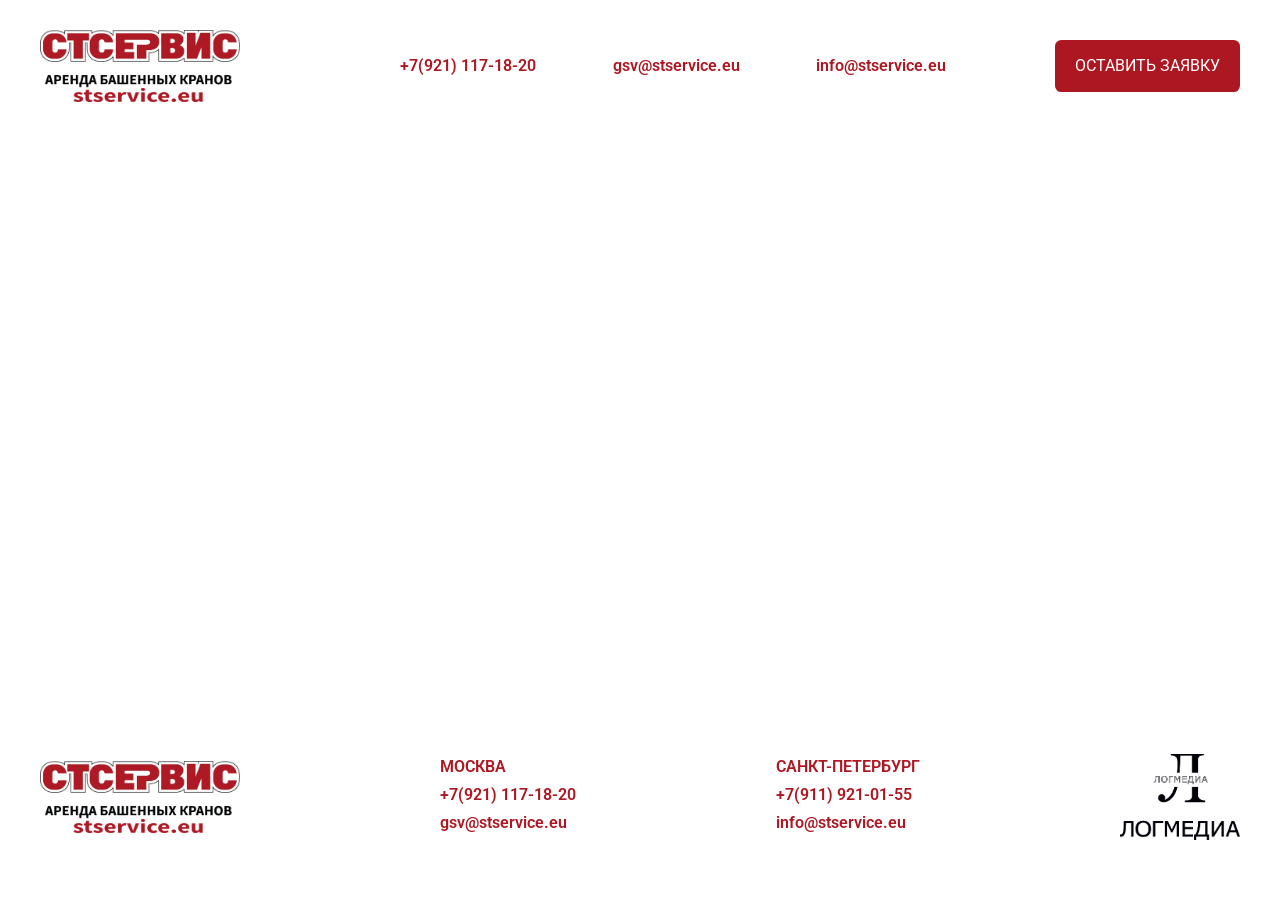
==== index.html @ 07e99712 "Created a header section and a footer section" ====
<!doctype html>
<html lang="ru">
<head>
  <meta charset="UTF-8">
  <meta
    name="viewport"
    content="width=device-width, user-scalable=no, initial-scale=1.0, maximum-scale=1.0, minimum-scale=1.0"
  >
  <meta
    http-equiv="X-UA-Compatible"
    content="ie=edge"
  >
  <meta
    name="description"
    content="Аренда башенных кранов от компании СТСЕРВИС. Собственный парк техники,
  быстрая доставка в любой регион РФ и страны ОДКБ. Закажите расчет стоимости!"
  >
  <title>СТСЕРВИС - аренда башенных кранов</title>
  <link
    rel="shortcut icon"
    href="images/favicon.ico"
    type="image/x-icon"
  >
  <link
    rel="stylesheet"
    href="css/reset.css"
  >
  <link
    rel="stylesheet"
    href="css/fonts.css"
  >
  <link
    rel="stylesheet"
    href="css/swiper-bundle.min.css"
  >
  <link
    rel="stylesheet"
    href="css/style.css"
  >
</head>
<body class="body">
<div class="wrapper">
  <header class="header">
    <div class="container">
      <div class="header__inner">
        <a
          class="header__logo"
          href="#"
        >
          <img
            src="images/header/logo.webp"
            alt="Логотип СТСЕРВИС"
          >
        </a>
        <div class="header__wrapper">
          <ul class="header__list">
            <li class="header__item">
              <a
                class="header__link"
                href="tel:+79211171820"
              >
                +7(921) 117-18-20
              </a>
            </li>
            <li class="header__item">
              <a
                class="header__link"
                href="mailto:gsv@stservice.eu"
              >
                gsv@stservice.eu
              </a>
            </li>
            <li class="header__item">
              <a
                class="header__link"
                href="mailto:info@stservice.eu"
              >
                info@stservice.eu
              </a>
            </li>
          </ul>
          <a
            class="header__btn"
            href="#"
          >
            ОСТАВИТЬ ЗАЯВКУ
          </a>
        </div>
        <a
          class="burger-icon"
          href="#"
        >
          <span></span>
        </a>
      </div>
    </div>
  </header>
  <main class="main">

  </main>
  <footer class="footer">
    <div class="container">
      <div class="footer__inner">
        <a
          class="footer__logo"
          href="#"
        >
          <img
            src="images/header/logo.webp"
            alt="Логотип СТСЕРВИС"
          >
        </a>
        <ul class="footer__list">
          <li class="footer__item">
            МОСКВА
          </li>
          <li class="footer__item">
            <a
              class="footer__link"
              href="tel:+79211171820"
            >
              +7(921) 117-18-20
            </a>
          </li>
          <li class="footer__item">
            <a
              class="footer__link"
              href="mailto:gsv@stservice.eu"
            >
              gsv@stservice.eu
            </a>
          </li>
        </ul>
        <ul class="footer__list">
          <li class="footer__item">
            САНКТ-ПЕТЕРБУРГ
          </li>
          <li class="footer__item">
            <a
              class="footer__link"
              href="tel:+79119210155"
            >
              +7(911) 921-01-55
            </a>
          </li>
          <li class="footer__item">
            <a
              class="footer__link"
              href="mailto:info@stservice.eu"
            >
              info@stservice.eu
            </a>
          </li>
        </ul>
        <a
          class="footer__logo-2"
          href="#"
        >
          <img
            src="images/footer/logmedia-logo.webp"
            alt=""
          >
        </a>
      </div>
    </div>
  </footer>
</div>


<script src="js/swiper-bundle.min.js"></script>
<script
  src="js/main.js"
  type="module"
></script>
</body>
</html>
---- css/fonts.css ----
@font-face {
    font-family: 'Roboto';
    src: url('../fonts/Roboto-Regular.woff2') format('woff2');
    font-weight: 400;
    font-style: normal;
    font-display: swap;
}

@font-face {
    font-family: 'Roboto';
    src: url('../fonts/Roboto-Bold.woff2') format('woff2');
    font-weight: 700;
    font-style: normal;
    font-display: swap;
}

@font-face {
    font-family: 'Roboto';
    src: url('../fonts/Roboto-SemiBold.woff2') format('woff2');
    font-weight: 600;
    font-style: normal;
    font-display: swap;
}
---- css/style.css ----
@import "global.css";
@import "header.css";
@import "footer.css";

@media (max-width: 992px) {
  .burger-icon {
    display: flex;
  }

  .header__wrapper {
    padding: 26vh 1rem 2rem;
    max-width: 100%;
    flex-direction: column;
    justify-content: start;

    position: fixed;
    inset: 0;

    background-color: var(--bg-color);
    font-size: 1.5rem;
    z-index: 1;

    opacity: 0;
    visibility: hidden;
    transform: translateY(-50%);
    transition: all .4s;
  }

  .header__list {
    flex-direction: column;
  }

}

@media (max-width: 768px) {
  .header__logo,
  .footer__logo {
    max-width: 150px;
  }

  .footer__inner {
    display: grid;
    grid-template-columns: 1fr;
  }

  .footer__logo {
    grid-column: 1 / 2;
  }

  .footer__logo-2 {
    grid-column: 2 / 3;
    grid-row: 1 / 2;
  }

  .footer__logo-2 {
    max-width: 90px;
  }
}

@media (max-width: 420px) {


  .footer__logo-2 {
    grid-column: 1 / 2;
    grid-row: 4 / 5;
  }
}
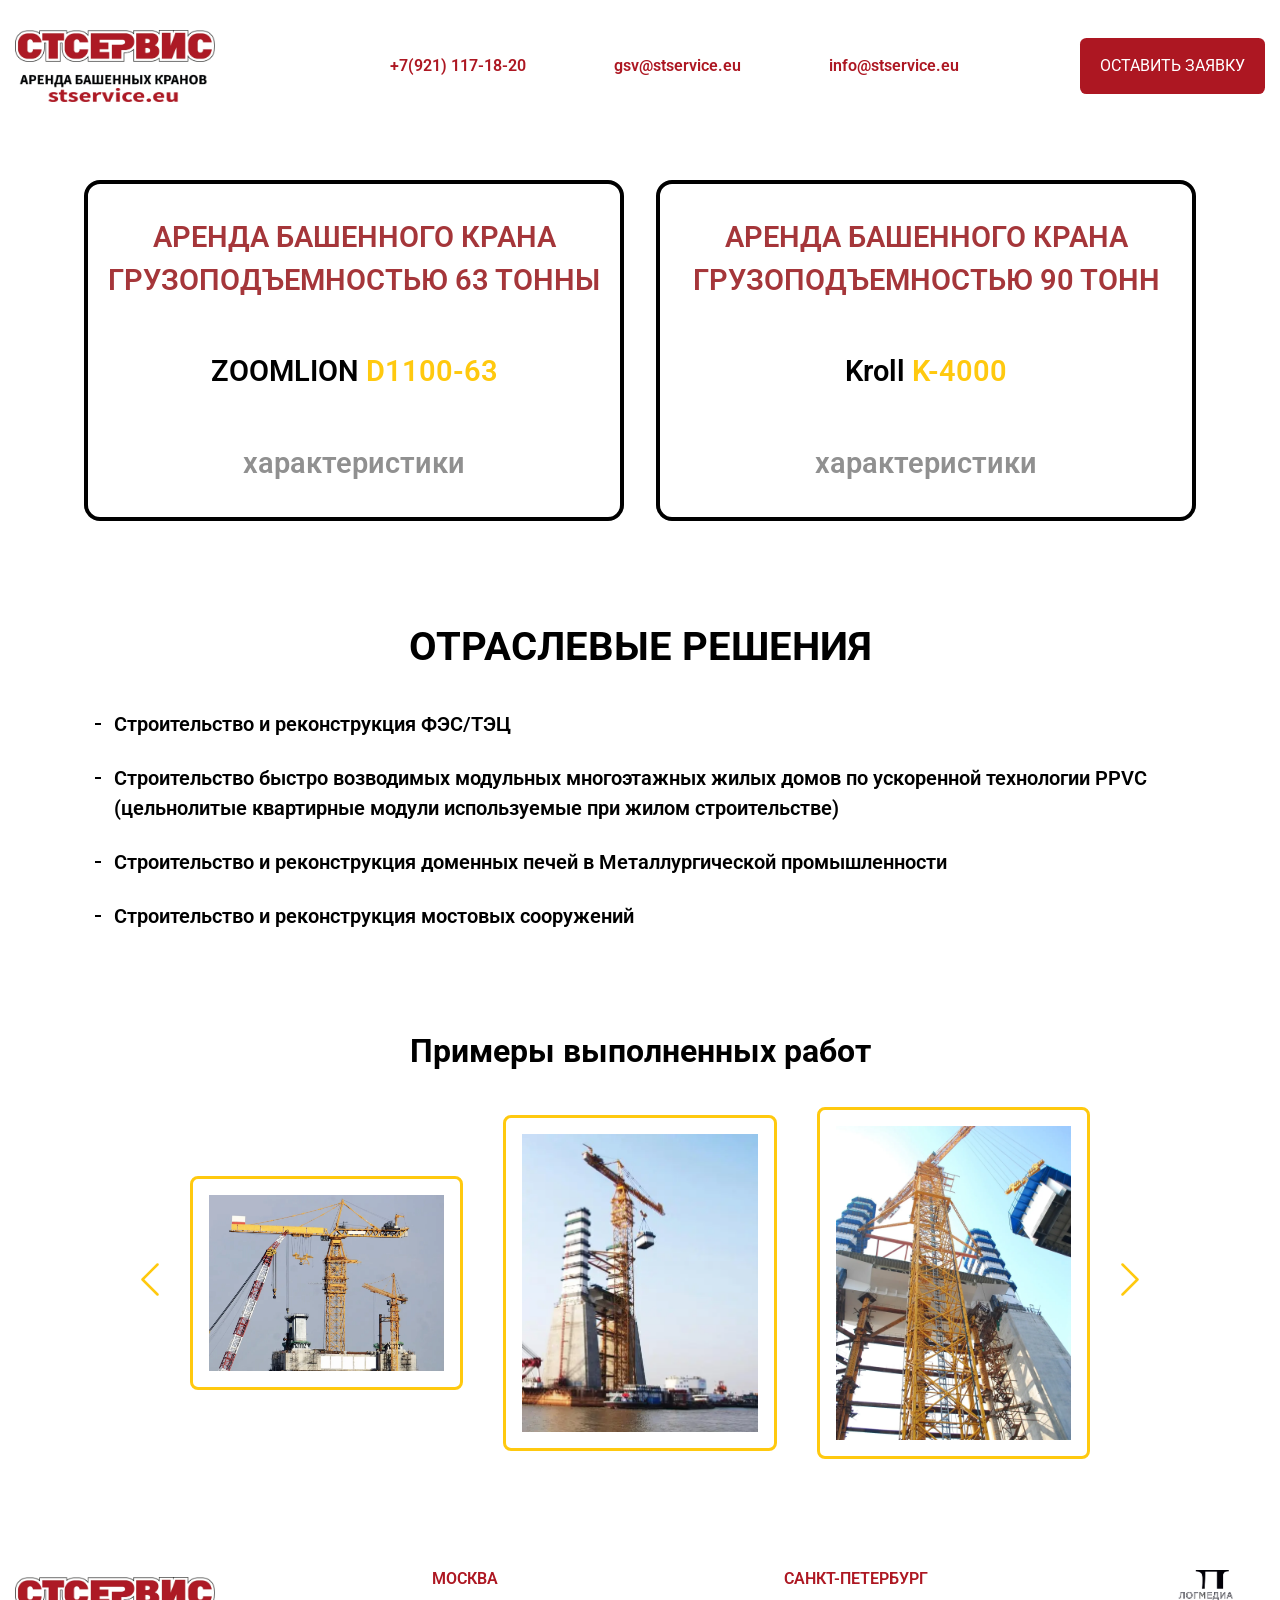
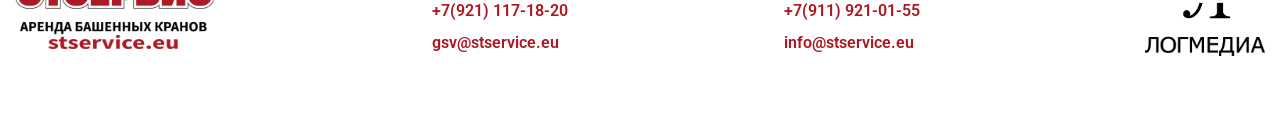
==== commit 57ea76da: "Created a main section, a solution section and works section" ====
--- a/index.html
+++ b/index.html
@@ -96,6 +96,168 @@
     </div>
   </header>
   <main class="main">
+    <section class="main__promo promo">
+      <h1 class="visually-hidden">
+        Аренда башенных кранов в Москве и Санкт-Петербурге — компания СТСЕРВИС
+      </h1>
+      <div class="container">
+        <ul class="promo__list">
+          <li class="promo__item">
+            <a
+              class="promo__link"
+              href="#"
+            >
+              <h2 class="promo__title">
+                АРЕНДА БАШЕННОГО КРАНА ГРУЗОПОДЪЕМНОСТЬЮ 63 ТОННЫ
+              </h2>
+              <p class="promo__subtitle">
+                ZOOMLION <span>D1100-63</span>
+              </p>
+              <span class="promo__info">
+                характеристики
+              </span>
+            </a>
+          </li>
+          <li class="promo__item">
+            <a
+              class="promo__link"
+              href="#"
+            >
+              <h2 class="promo__title">
+                АРЕНДА БАШЕННОГО КРАНА ГРУЗОПОДЪЕМНОСТЬЮ 90 ТОНН
+              </h2>
+              <p class="promo__subtitle">
+                Kroll <span>K-4000</span>
+              </p>
+              <span class="promo__info">
+                характеристики
+              </span>
+            </a>
+          </li>
+        </ul>
+      </div>
+    </section>
+    <section class="main__solutions solutions">
+      <div class="container">
+        <h2 class="solutions__title">
+          ОТРАСЛЕВЫЕ РЕШЕНИЯ
+        </h2>
+        <ul class="solutions__list">
+          <li class="solutions__item">
+            Строительство и реконструкция ФЭС/ТЭЦ
+          </li>
+          <li class="solutions__item">
+            Строительство быстро возводимых модульных многоэтажных жилых домов по ускоренной технологии PPVC
+            (цельнолитые квартирные модули используемые при жилом строительстве)
+          </li>
+          <li class="solutions__item">
+            Строительство и реконструкция доменных печей в Металлургической промышленности
+          </li>
+          <li class="solutions__item">
+            Строительство и реконструкция мостовых сооружений
+          </li>
+        </ul>
+      </div>
+    </section>
+    <section class="main__works works">
+      <div class="container">
+        <div class="works__inner">
+          <h2 class="works__title">
+            Примеры выполненных работ
+          </h2>
+          <div class="works__swiper-wrapper">
+            <div class="swiper works__swiper">
+              <!-- Additional required wrapper -->
+              <div class="swiper-wrapper works__wrapper">
+                <!-- Slides -->
+                <div class="swiper-slide works__slide">
+                  <img
+                    src="images/works/1.webp"
+                    alt="Башенный кран"
+                    loading="lazy"
+                  />
+                </div>
+                <div class="swiper-slide works__slide">
+                  <img
+                    src="images/works/2.webp"
+                    alt="Башенный кран"
+                    loading="lazy"
+                  />
+                </div>
+                <div class="swiper-slide works__slide">
+                  <img
+                    src="images/works/3.webp"
+                    alt="Башенный кран"
+                    loading="lazy"
+                  />
+                </div>
+                <div class="swiper-slide works__slide">
+                  <img
+                    src="images/works/4.webp"
+                    alt="Башенный кран"
+                    loading="lazy"
+                  />
+                </div>
+                <div class="swiper-slide works__slide">
+                  <img
+                    src="images/works/5.webp"
+                    alt="Башенный кран"
+                    loading="lazy"
+                  />
+                </div>
+                <div class="swiper-slide works__slide">
+                  <img
+                    src="images/works/6.webp"
+                    alt="Башенный кран"
+                    loading="lazy"
+                  />
+                </div>
+                <div class="swiper-slide works__slide">
+                  <img
+                    src="images/works/7.webp"
+                    alt="Башенный кран"
+                    loading="lazy"
+                  />
+                </div>
+              </div>
+            </div>
+            <div class="works-button-prev">
+              <svg
+                xmlns="http://www.w3.org/2000/svg"
+                width="24"
+                height="24"
+                viewBox="0 0 24 24"
+                fill="none"
+                stroke="currentColor"
+                stroke-width="1"
+                stroke-linecap="round"
+                stroke-linejoin="round"
+                class="lucide lucide-chevron-right w-5 h-5 md:w-6 md:h-6 text-[#31A8DC]"
+              >
+                <path d="m9 18 6-6-6-6"></path>
+              </svg>
+            </div>
+            <div class="works-button-next">
+              <svg
+                xmlns="http://www.w3.org/2000/svg"
+                width="24"
+                height="24"
+                viewBox="0 0 24 24"
+                fill="none"
+                stroke="currentColor"
+                stroke-width="1"
+                stroke-linecap="round"
+                stroke-linejoin="round"
+                class="lucide lucide-chevron-right w-5 h-5 md:w-6 md:h-6 text-[#31A8DC]"
+              >
+                <path d="m9 18 6-6-6-6"></path>
+              </svg>
+            </div>
+          </div>
+        </div>
+      </div>
+    </section>
+
 
   </main>
   <footer class="footer">
--- a/css/style.css
+++ b/css/style.css
@@ -1,5 +1,6 @@
 @import "global.css";
 @import "header.css";
+@import "main.css";
 @import "footer.css";
 
 @media (max-width: 992px) {
@@ -30,12 +31,45 @@
     flex-direction: column;
   }
 
+  .promo__list {
+    grid-template-columns: 1fr;
+    align-items: center;
+  }
+
+  .promo__item {
+    justify-self: center;
+  }
+
+  .works__swiper-wrapper {
+    max-width: 650px;
+  }
+
+  .works-button-prev {
+    left: -60px;
+  }
+
+  .works-button-next {
+    right: -60px;
+  }
+
+/*  max-width: 992px */
+
 }
 
 @media (max-width: 768px) {
+
+
   .header__logo,
   .footer__logo {
     max-width: 150px;
+  }
+
+  .promo__link {
+    gap: 1rem;
+  }
+
+  .works__swiper-wrapper {
+    max-width: 400px;
   }
 
   .footer__inner {
@@ -55,13 +89,64 @@
   .footer__logo-2 {
     max-width: 90px;
   }
+
+/*  max-width: 768px */
+}
+
+@media (max-width: 576px) {
+  .promo__list {
+    row-gap: 1rem;
+  }
+
+  .promo__link {
+    padding: 1rem 0.5rem;
+  }
+
+  .promo__title,
+  .promo__subtitle,
+  .promo__info {
+    font-size: 1.3rem;
+    font-weight: 600;
+    text-align: center;
+  }
+
+  .solutions__title {
+    font-size: 1.8rem;
+  }
+
+  .solutions__list {
+    font-size: 1rem;
+  }
+
+  .works__title {
+    font-size: 1.3rem;
+  }
+
+  .works__swiper-wrapper {
+    max-width: 280px;
+  }
+
+
+
+/*  max-width: 576px */
 }
 
 @media (max-width: 420px) {
+
+  .solutions__title {
+    font-size: 1.5rem;
+  }
+
+
+  .works__swiper-wrapper {
+    max-width: 200px;
+  }
 
 
   .footer__logo-2 {
     grid-column: 1 / 2;
     grid-row: 4 / 5;
   }
+
+/*  max-width: 420px  */
 }
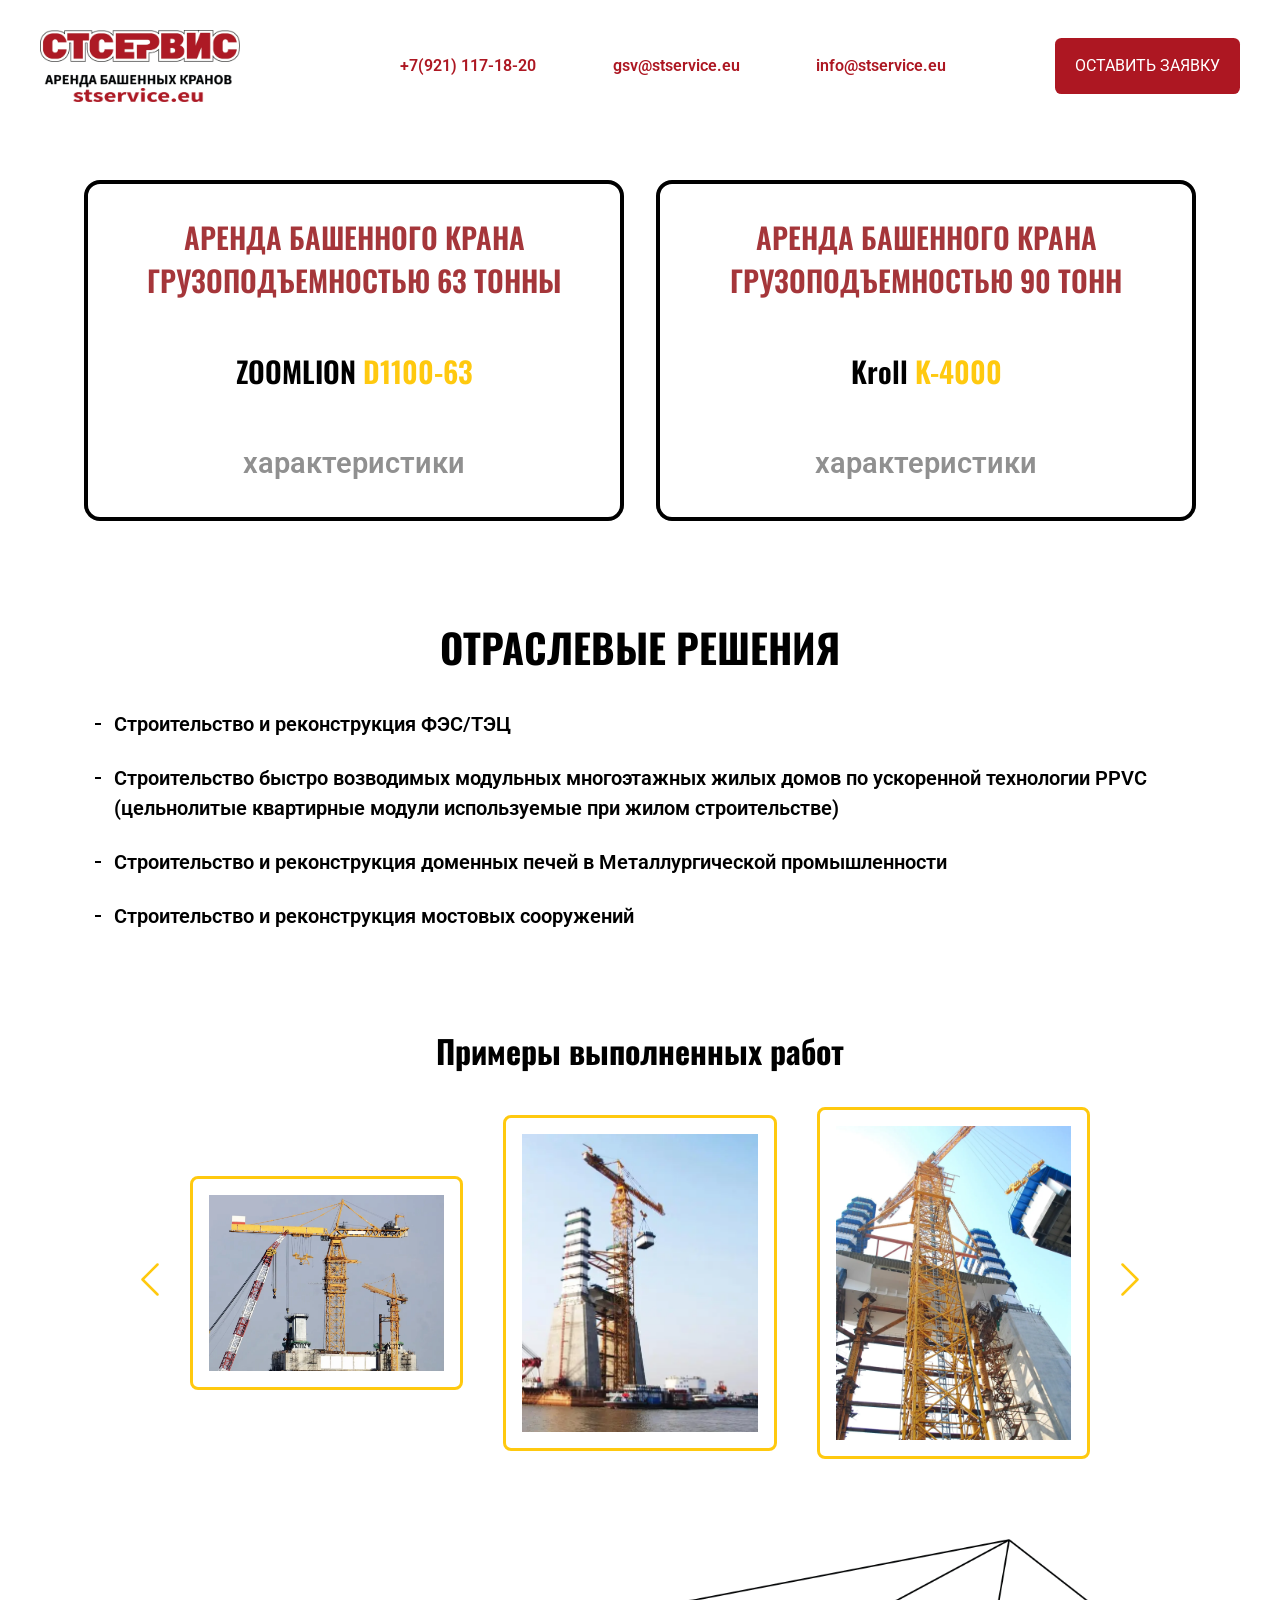
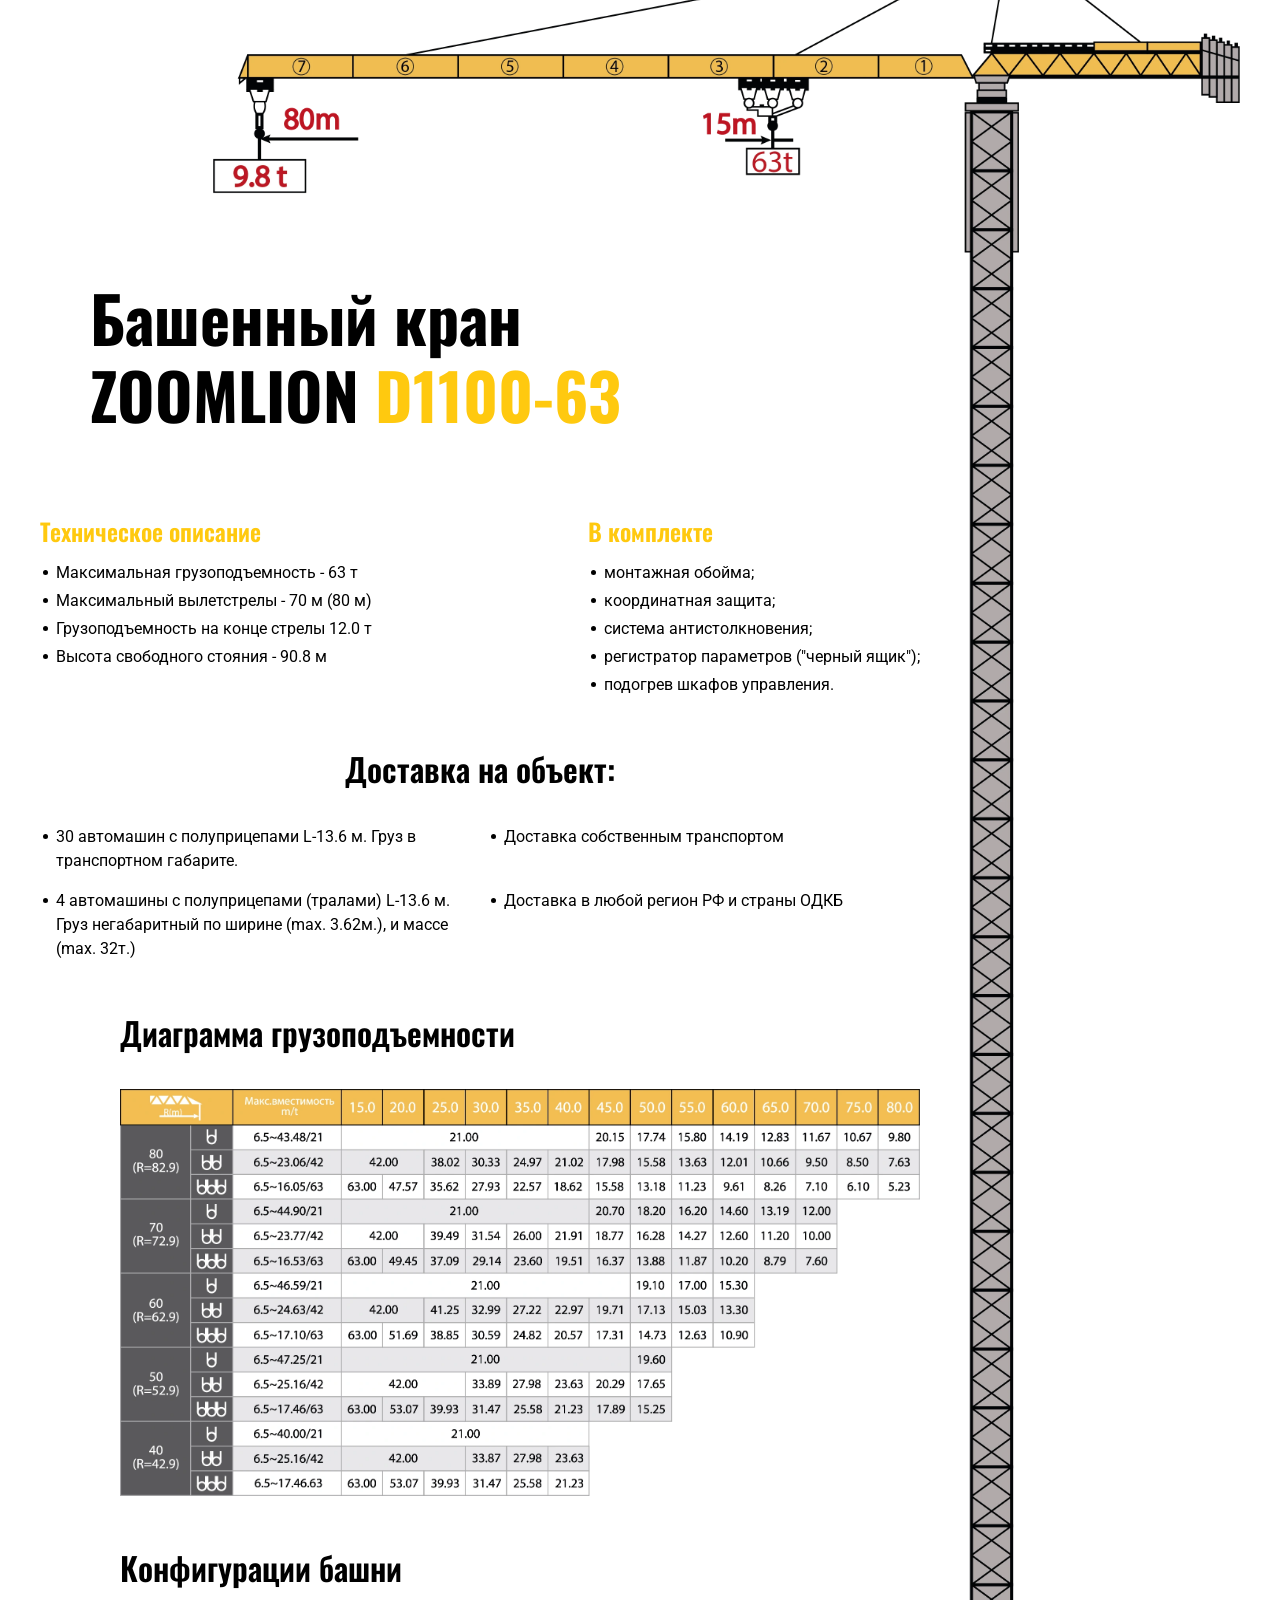
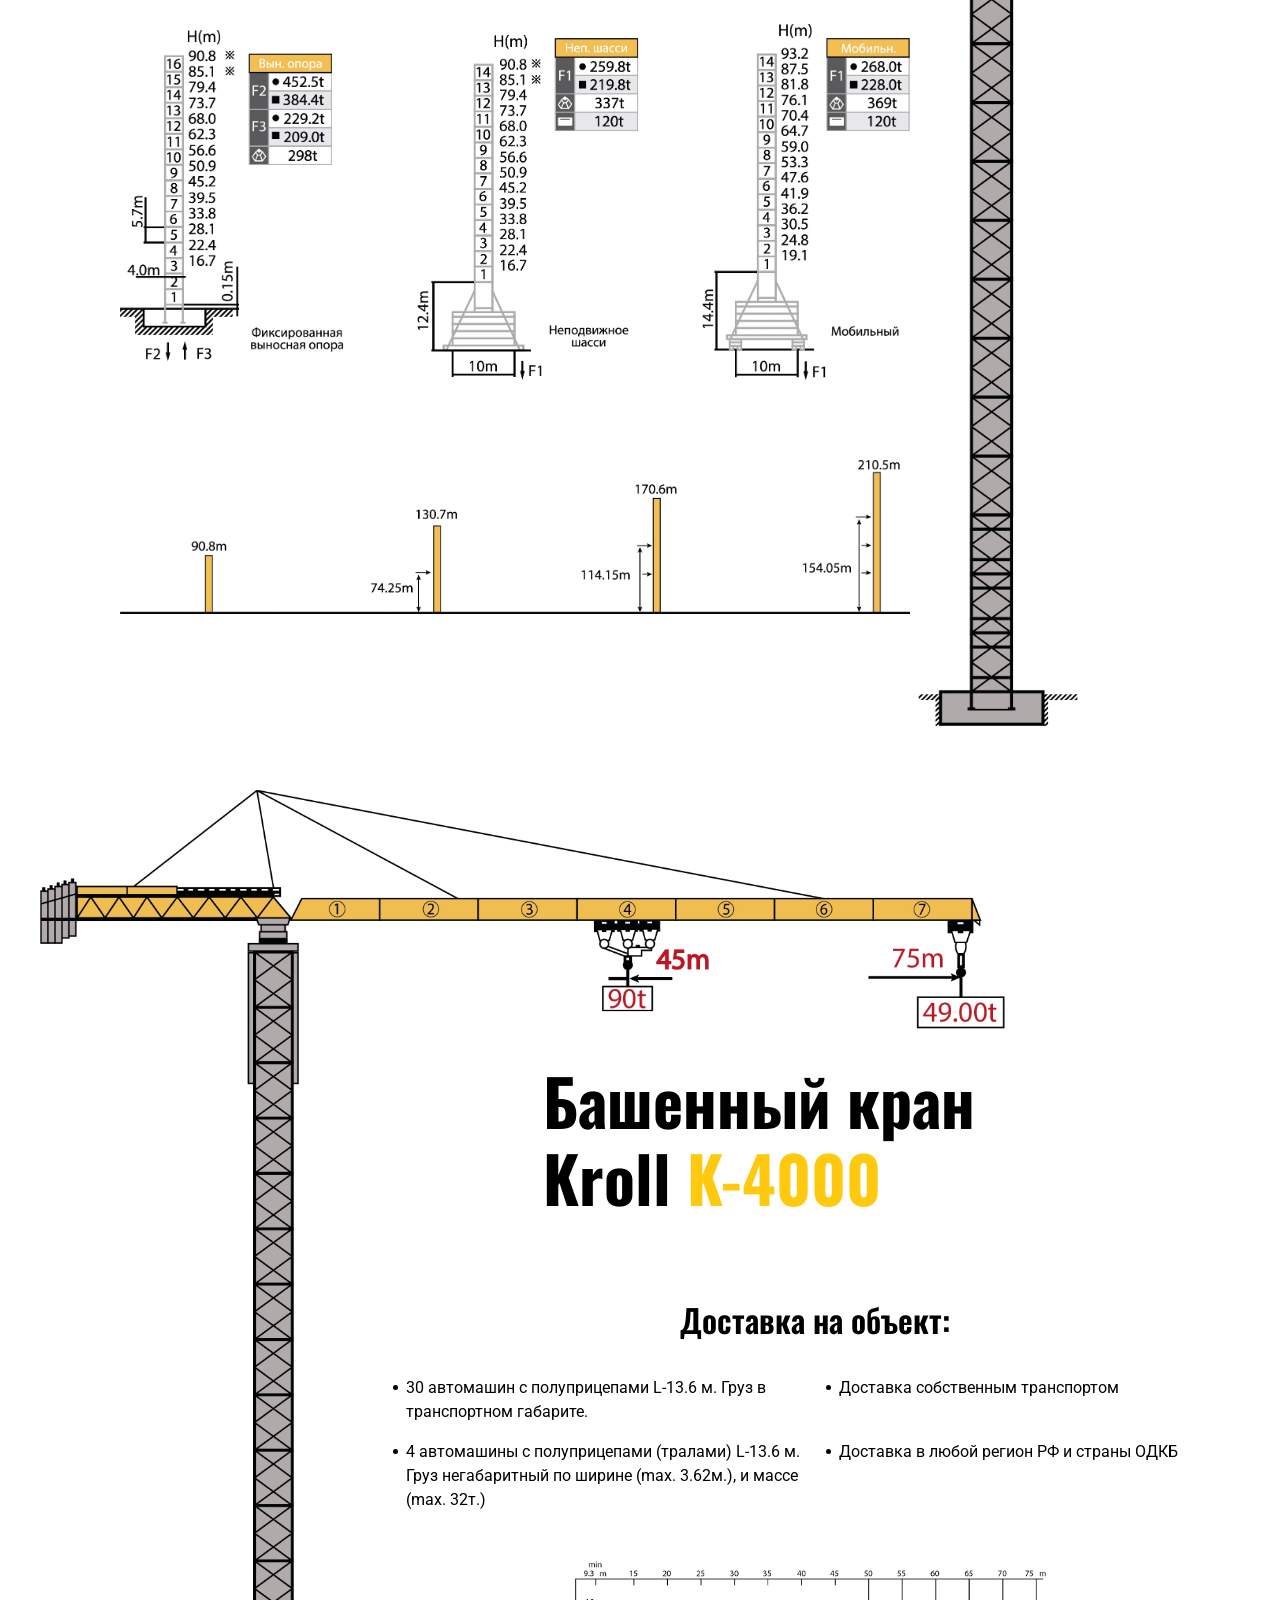
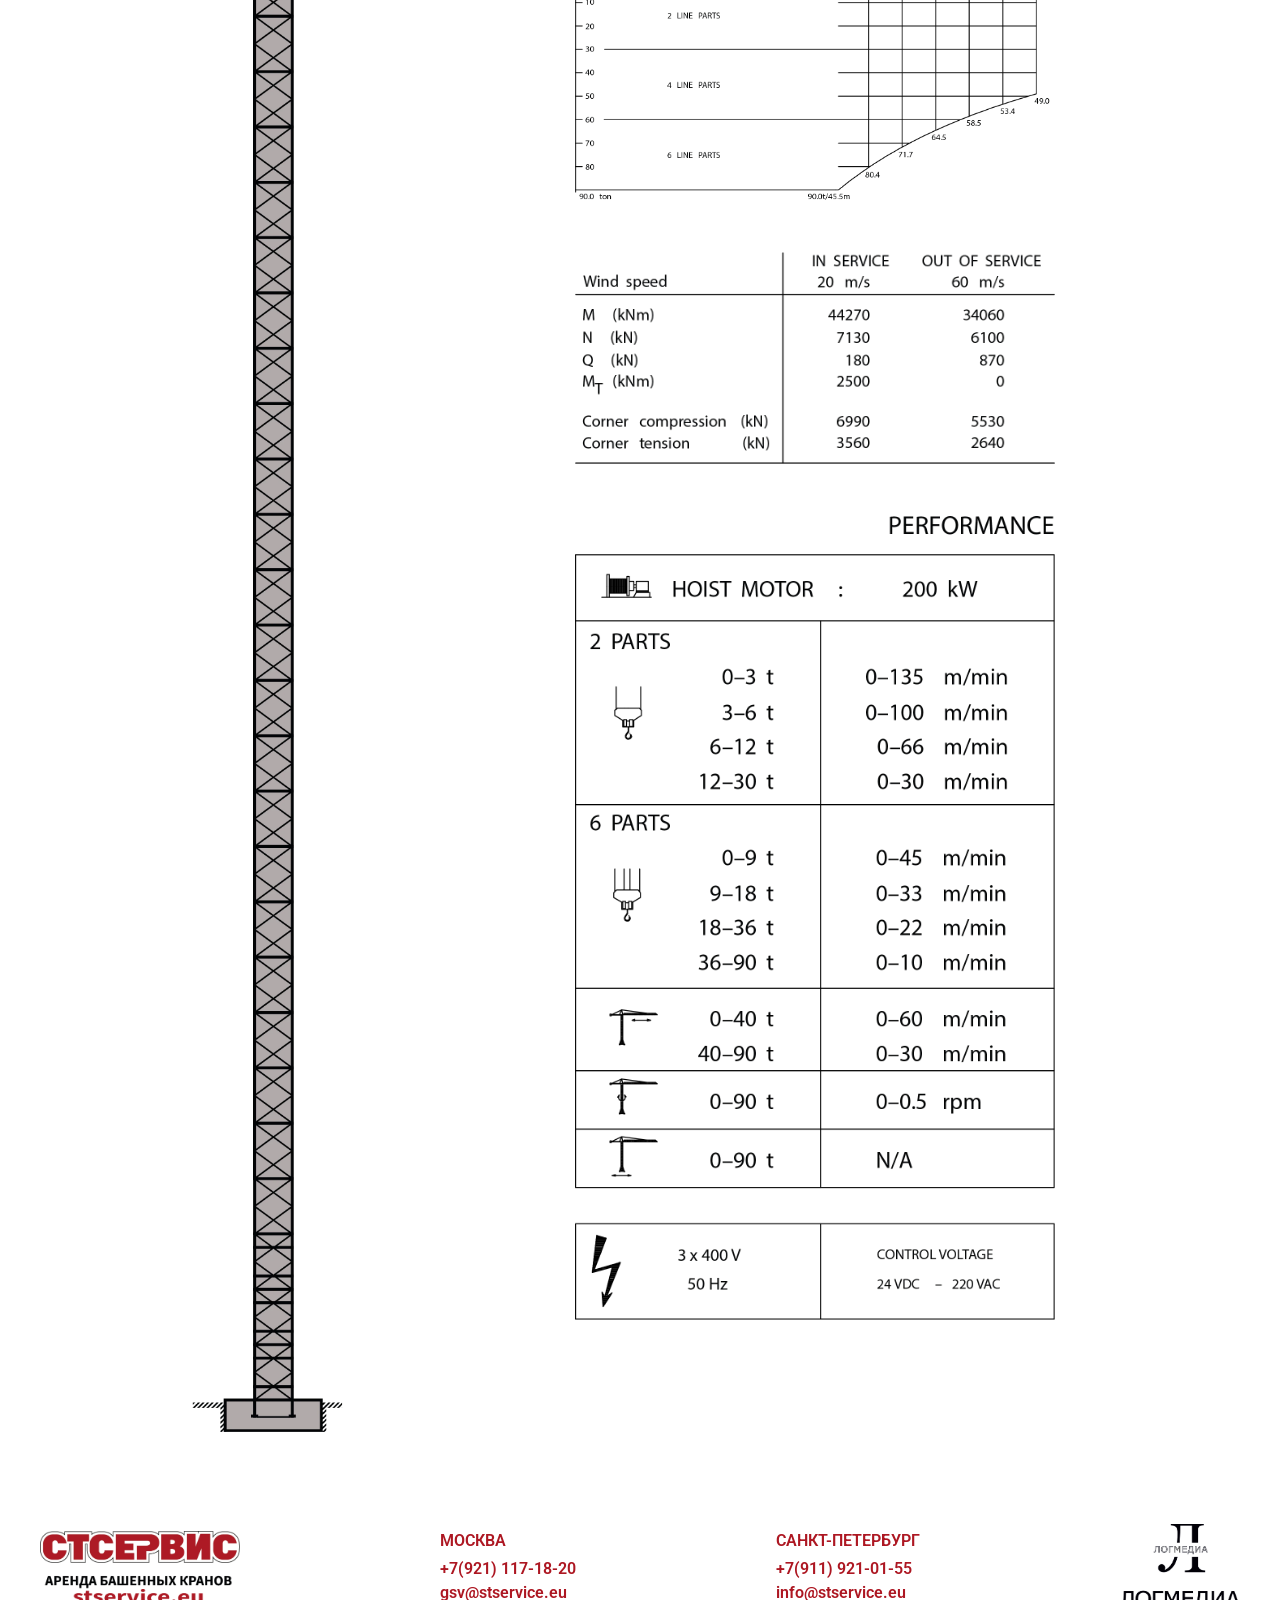
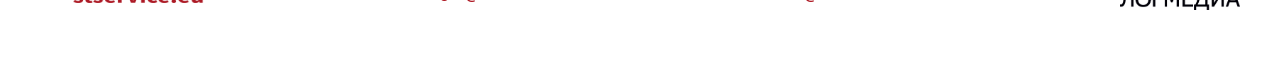
==== commit a63465b0: "Created cranes sections. Creaded privacy policy page. Crated modal form" ====
--- a/index.html
+++ b/index.html
@@ -80,7 +80,7 @@
             </li>
           </ul>
           <a
-            class="header__btn"
+            class="header__btn open-modal"
             href="#"
           >
             ОСТАВИТЬ ЗАЯВКУ
@@ -105,12 +105,12 @@
           <li class="promo__item">
             <a
               class="promo__link"
-              href="#"
+              href="#crane-1"
             >
-              <h2 class="promo__title">
+              <h2 class="promo__title title">
                 АРЕНДА БАШЕННОГО КРАНА ГРУЗОПОДЪЕМНОСТЬЮ 63 ТОННЫ
               </h2>
-              <p class="promo__subtitle">
+              <p class="promo__subtitle title">
                 ZOOMLION <span>D1100-63</span>
               </p>
               <span class="promo__info">
@@ -121,12 +121,12 @@
           <li class="promo__item">
             <a
               class="promo__link"
-              href="#"
+              href="#crane-2"
             >
-              <h2 class="promo__title">
+              <h2 class="promo__title title">
                 АРЕНДА БАШЕННОГО КРАНА ГРУЗОПОДЪЕМНОСТЬЮ 90 ТОНН
               </h2>
-              <p class="promo__subtitle">
+              <p class="promo__subtitle title">
                 Kroll <span>K-4000</span>
               </p>
               <span class="promo__info">
@@ -139,7 +139,7 @@
     </section>
     <section class="main__solutions solutions">
       <div class="container">
-        <h2 class="solutions__title">
+        <h2 class="solutions__title title">
           ОТРАСЛЕВЫЕ РЕШЕНИЯ
         </h2>
         <ul class="solutions__list">
@@ -162,7 +162,7 @@
     <section class="main__works works">
       <div class="container">
         <div class="works__inner">
-          <h2 class="works__title">
+          <h2 class="works__title  title">
             Примеры выполненных работ
           </h2>
           <div class="works__swiper-wrapper">
@@ -258,6 +258,163 @@
       </div>
     </section>
 
+    <section
+      class="main__crane-1 crane-1"
+      id="crane-1"
+    >
+      <div class="container">
+        <div class="crane-1__inner">
+          <h2 class="crane-1__title title">
+            Башенный кран ZOOMLION <span>D1100-63</span>
+          </h2>
+          <div class="crane-1__description">
+            <div class="crane-1__technical">
+              <h3 class="crane-1__technical-title title">
+                Техническое описание
+              </h3>
+              <ul class="crane-1__list">
+                <li class="crane-1__item">
+                  Максимальная грузоподъемность - 63 т
+                </li>
+                <li class="crane-1__item">
+                  Максимальный вылетстрелы - 70 м (80 м)
+                </li>
+                <li class="crane-1__item">
+                  Грузоподъемность на конце стрелы 12.0 т
+                </li>
+                <li class="crane-1__item">
+                  Высота свободного стояния - 90.8 м
+                </li>
+              </ul>
+            </div>
+            <div class="crane-1__included">
+              <h3 class="crane-1__included-title title">
+                В комплекте
+              </h3>
+              <ul class="crane-1__list">
+                <li class="crane-1__item">
+                  монтажная обойма;
+                </li>
+                <li class="crane-1__item">
+                  координатная защита;
+                </li>
+                <li class="crane-1__item">
+                  система антистолкновения;
+                </li>
+                <li class="crane-1__item">
+                  регистратор параметров ("черный ящик");
+                </li>
+                <li class="crane-1__item">
+                  подогрев шкафов управления.
+                </li>
+              </ul>
+            </div>
+          </div>
+
+          <div class="crane-1__delivery delivery">
+            <h3 class="delivery-title title">
+              Доставка на объект:
+            </h3>
+            <ul class="delivery__list">
+              <li class="delivery__item">
+                30 автомашин с полуприцепами L-13.6 м. Груз в транспортном габарите.
+              </li>
+              <li class="delivery__item">
+                Доставка собственным транспортом
+              </li>
+              <li class="delivery__item">
+                4 автомашины с полуприцепами (тралами) L-13.6 м.
+                Груз негабаритный по ширине (max. 3.62м.), и массе (max. 32т.)
+              </li>
+              <li class="delivery__item">
+                Доставка в любой регион РФ и страны ОДКБ
+              </li>
+            </ul>
+          </div>
+
+          <div class="crane-1__diagram">
+            <h3 class="crane-1__diagram-title title">
+              Диаграмма грузоподъемности
+            </h3>
+            <div class="crane-1__diagram-img">
+              <img
+                src="images/crane-63/a7.webp"
+                alt="Диаграмма грузоподъемности"
+              >
+            </div>
+          </div>
+          <div class="crane-1__config">
+            <h3 class="crane-1__config-title title">
+              Конфигурации башни
+            </h3>
+            <div class="crane-1__config-img">
+              <img
+                src="images/crane-63/a8.webp"
+                alt="Конфигурация башни"
+              >
+            </div>
+            <div class="crane-1__config-img">
+              <img
+                src="images/crane-63/a9.webp"
+                alt="Конфигурация башни"
+              >
+            </div>
+          </div>
+        </div>
+      </div>
+    </section>
+    <section
+      class="main__crane-2 crane-2"
+      id="crane-2"
+    >
+      <div class="container">
+        <div class="crane-2__wrapper">
+          <div class="crane-2__inner">
+            <h2 class="crane-2__title title">
+              Башенный кран Kroll <span>K-4000</span>
+            </h2>
+            <div class="crane-2__delivery delivery">
+              <h3 class="delivery-title title">
+                Доставка на объект:
+              </h3>
+              <ul class="delivery__list">
+                <li class="delivery__item">
+                  30 автомашин с полуприцепами L-13.6 м. Груз в транспортном габарите.
+                </li>
+                <li class="delivery__item">
+                  Доставка собственным транспортом
+                </li>
+                <li class="delivery__item">
+                  4 автомашины с полуприцепами (тралами) L-13.6 м.
+                  Груз негабаритный по ширине (max. 3.62м.), и массе (max. 32т.)
+                </li>
+                <li class="delivery__item">
+                  Доставка в любой регион РФ и страны ОДКБ
+                </li>
+              </ul>
+              <div class="crane-2__img">
+                <img
+                  src="images/crane-90/a11.webp"
+                  alt="Диаграмма"
+                >
+              </div>
+              <div class="crane-2__img">
+                <img
+                  src="images/crane-90/a1.webp"
+                  alt="Диаграмма"
+                >
+              </div>
+              <div class="crane-2__img">
+                <img
+                  src="images/crane-90/a2.webp"
+                  alt="Таблица производительности"
+                >
+              </div>
+            </div>
+          </div>
+        </div>
+      </div>
+    </section>
 
   </main>
   <footer class="footer">
@@ -326,6 +483,62 @@
       </div>
     </div>
   </footer>
+
+  <div class="modal">
+    <div class="modal__window">
+      <div class="modal__cancel">
+        <svg
+          xmlns="http://www.w3.org/2000/svg"
+          version="1"
+          viewBox="0 0 24 24"
+        >
+          <path d="M13 12l5-5-1-1-5 5-5-5-1 1 5 5-5 5 1 1 5-5 5 5 1-1z"></path>
+        </svg>
+      </div>
+      <h3 class="modal__title title">
+        Оставить заявку
+      </h3>
+      <p class="modal__subtitle">
+        Оставьте ваши контактные данные, и наш менеджер свяжется с Вами в ближайшее время
+      </p>
+      <form class="modal__form">
+        <label class="modal__label">
+          <span class="visually-hidden">Ваше имя</span>
+          <input
+            type="text"
+            name="name"
+            placeholder="Ваше имя *"
+          >
+        </label>
+        <label class="modal__label">
+          <span class="visually-hidden">Ваш телефон *</span>
+          <input
+            type="tel"
+            name="phone"
+            placeholder="Ваш телефон *"
+          >
+        </label>
+        <label class="modal__checkbox">
+          <input
+            type="checkbox"
+            class="modal__checkbox__input"
+            required
+          >
+          <span class="modal__checkbox__custom"></span>
+          <span class="modal__checkbox__text">Я согласен с <a class="modal__checkbox__link" href="privacy-policy.html">политикой конфиденциальности</a> *</span>
+        </label>
+        <label class="modal__btn">
+          <input
+            type="submit"
+            value="ОСТАВИТЬ ЗАЯВКУ"
+          >
+        </label>
+
+
+      </form>
+    </div>
+  </div>
+
 </div>
 
 
--- a/css/fonts.css
+++ b/css/fonts.css
@@ -22,3 +22,39 @@
     font-display: swap;
 }
 
+@font-face {
+    font-family: 'Oswald';
+    src: url('../fonts/Oswald-Bold.woff2') format('woff2'),
+    url('Oswald-Bold.woff') format('woff');
+    font-weight: bold;
+    font-style: normal;
+    font-display: swap;
+}
+
+@font-face {
+    font-family: 'Oswald';
+    src: url('../fonts/Oswald-Medium.woff2') format('woff2'),
+    url('Oswald-Medium.woff') format('woff');
+    font-weight: 500;
+    font-style: normal;
+    font-display: swap;
+}
+
+@font-face {
+    font-family: 'Oswald';
+    src: url('../fonts/Oswald-Regular.woff2') format('woff2'),
+    url('Oswald-Regular.woff') format('woff');
+    font-weight: normal;
+    font-style: normal;
+    font-display: swap;
+}
+
+@font-face {
+    font-family: 'Oswald';
+    src: url('../fonts/Oswald-SemiBold.woff2') format('woff2'),
+    url('Oswald-SemiBold.woff') format('woff');
+    font-weight: 600;
+    font-style: normal;
+    font-display: swap;
+}
+
--- a/css/style.css
+++ b/css/style.css
@@ -2,6 +2,8 @@
 @import "header.css";
 @import "main.css";
 @import "footer.css";
+@import "modal.css";
+@import "privacy-poclicy.css";
 
 @media (max-width: 992px) {
   .burger-icon {
@@ -52,6 +54,14 @@
     right: -60px;
   }
 
+
+  .crane-1__inner,
+  .crane-2__inner {
+    padding: 0;
+    background-image: none;
+  }
+
+
 /*  max-width: 992px */
 
 }
@@ -71,6 +81,30 @@
   .works__swiper-wrapper {
     max-width: 400px;
   }
+
+  .crane-1__title,
+  .crane-2__title {
+    margin-bottom: 3rem;
+    padding-left: 0;
+    max-width: 33rem;
+    font-size: 3rem;
+  }
+
+  .crane-1__description {
+    flex-direction: column;
+  }
+
+  .delivery__list {
+    grid-template-columns: 1fr;
+  }
+
+  .crane-1__diagram,
+  .crane-1__config {
+    padding-left: 0;
+  }
+
+
+
 
   .footer__inner {
     display: grid;
@@ -126,6 +160,19 @@
     max-width: 280px;
   }
 
+  .crane-1__title,
+  .crane-2__title {
+    margin-bottom: 2rem;
+    max-width: 20rem;
+    font-size: 2rem;
+  }
+
+  .delivery-title,
+  .crane-1__diagram-title,
+  .crane-1__config-title {
+    font-size: 1.5rem;
+  }
+
 
 
 /*  max-width: 576px */
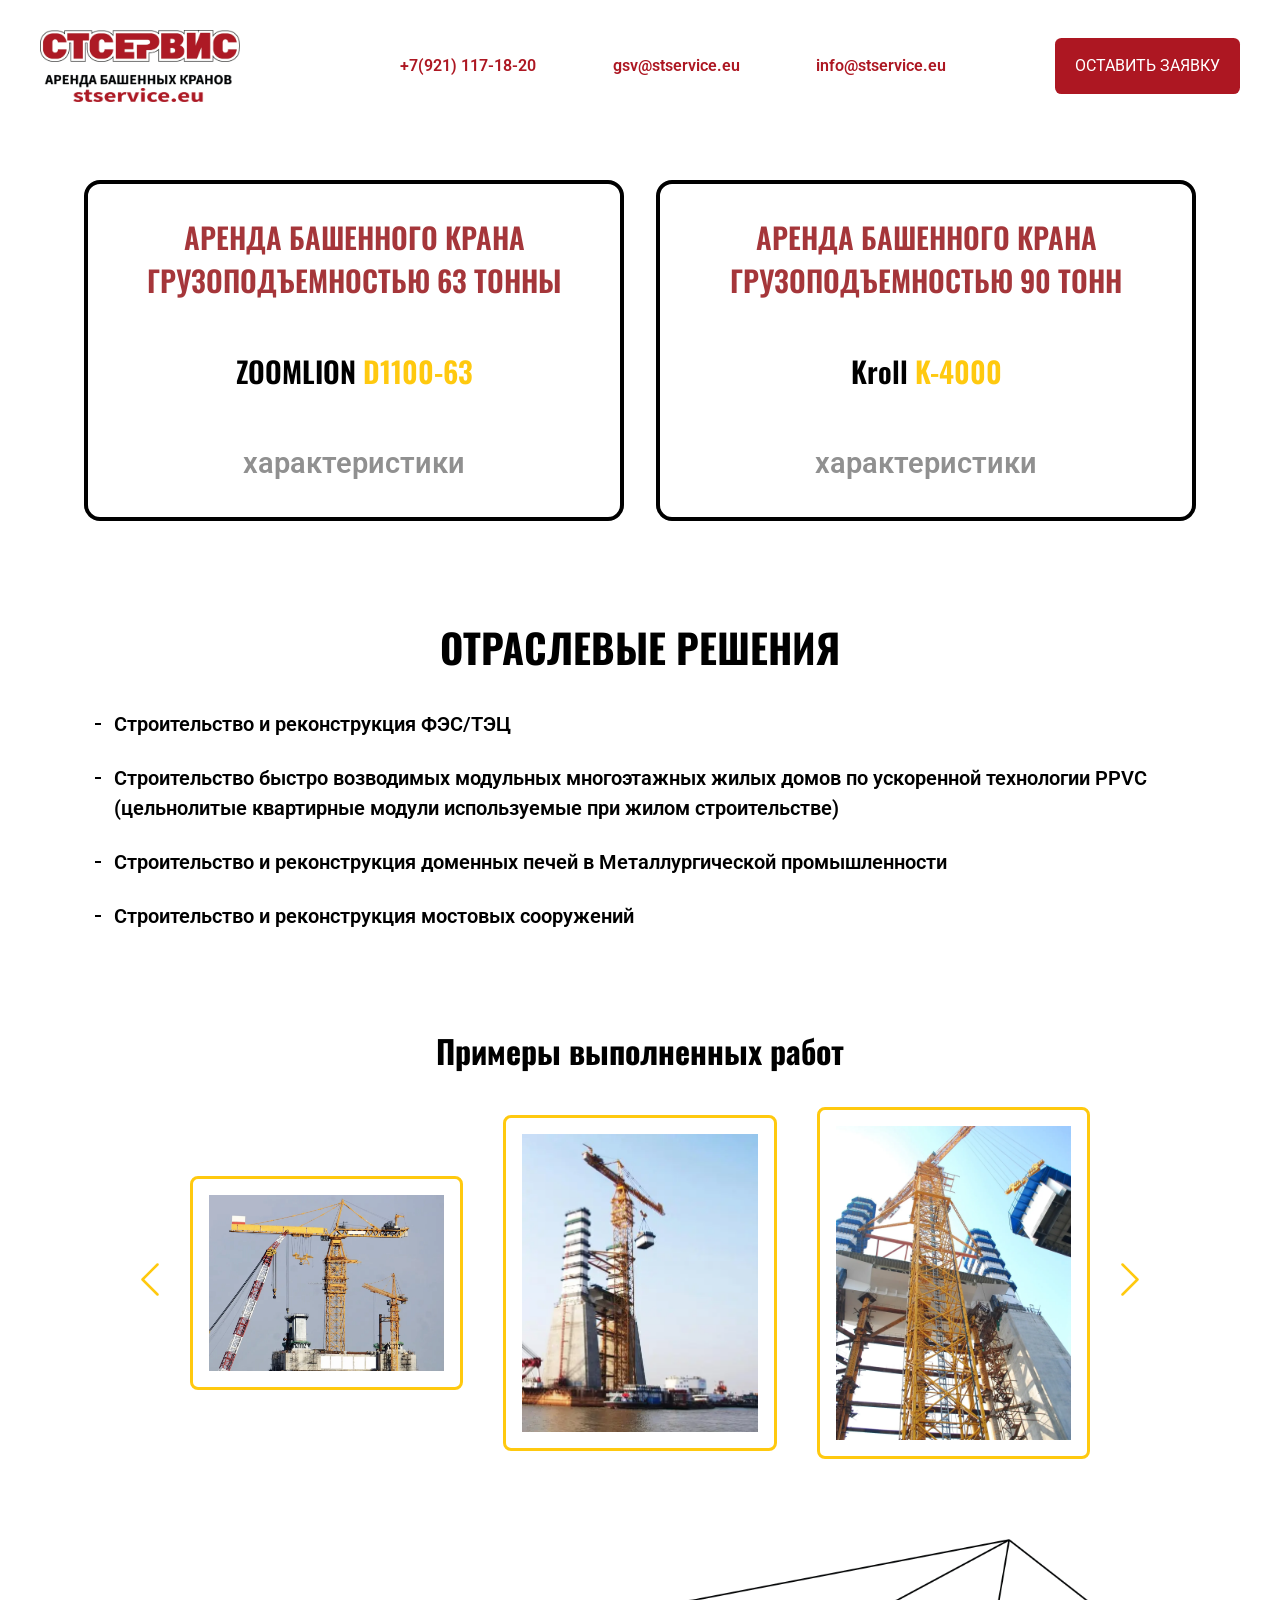
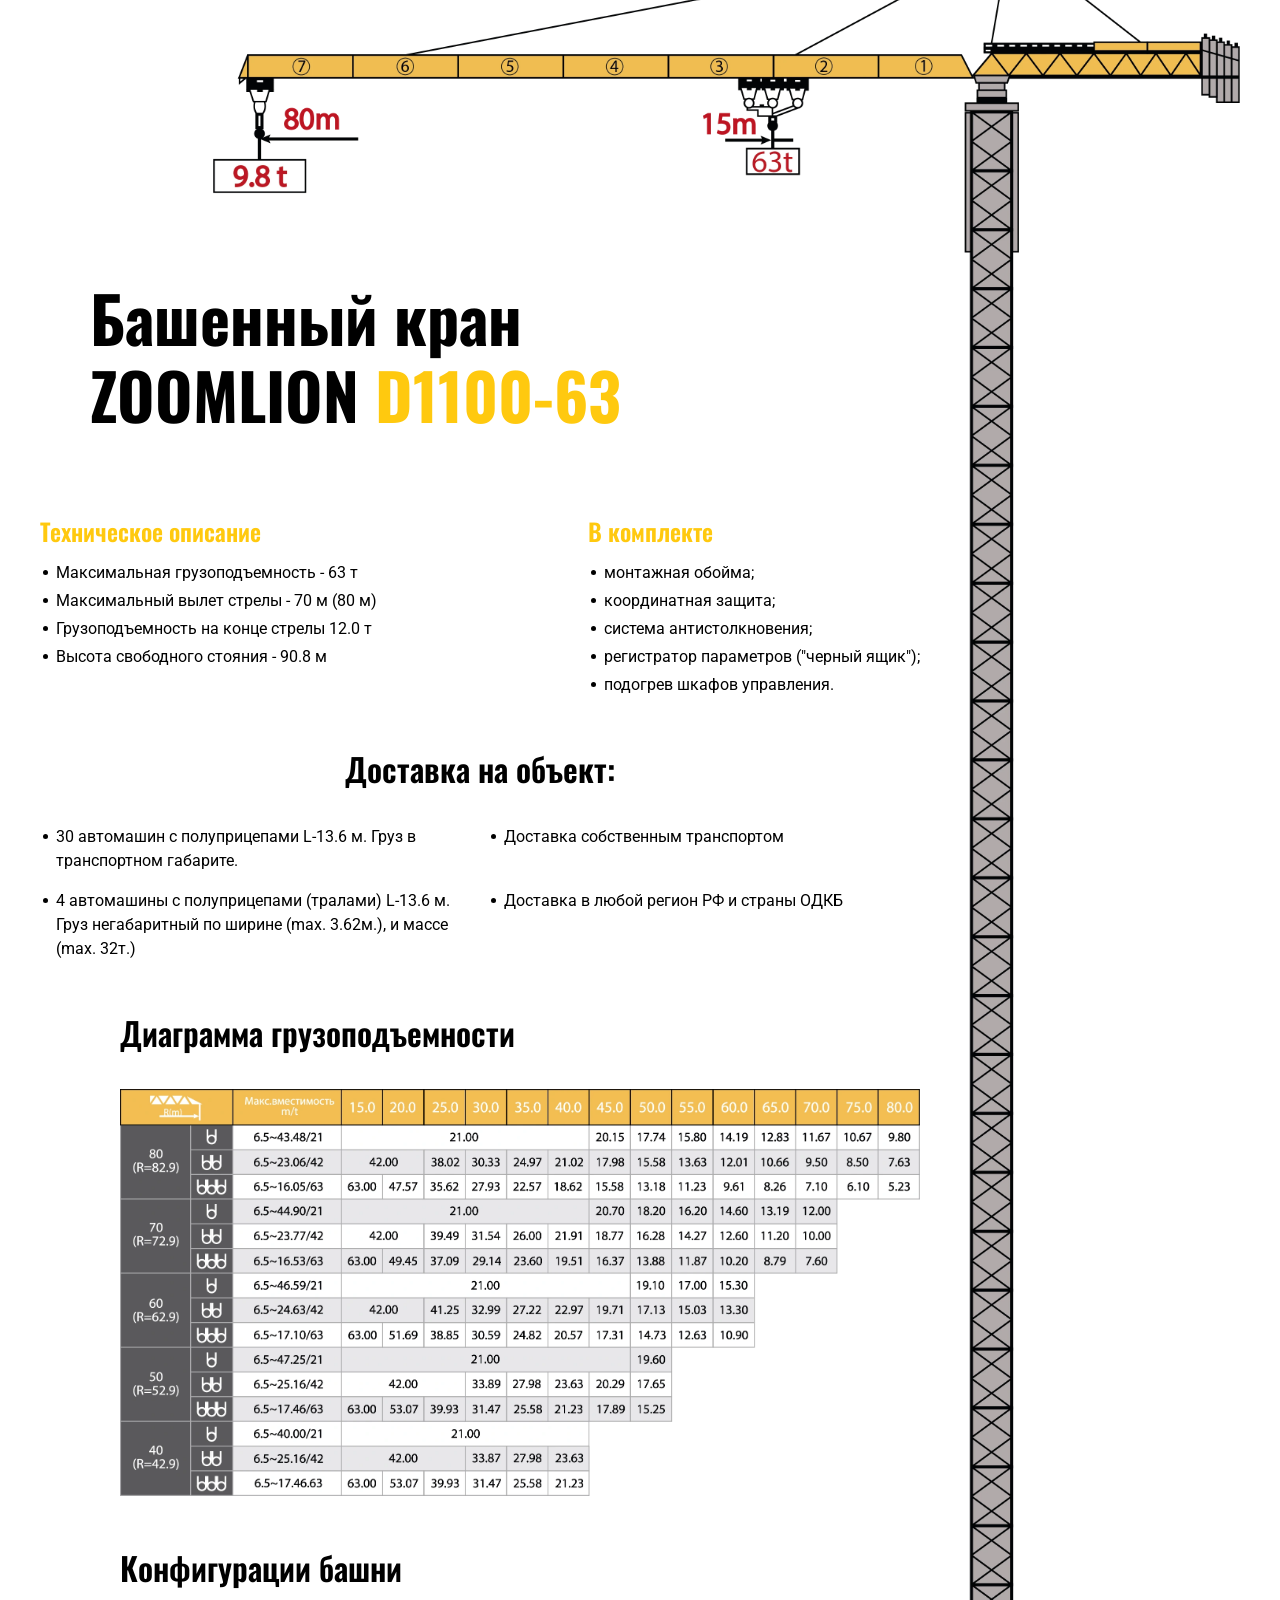
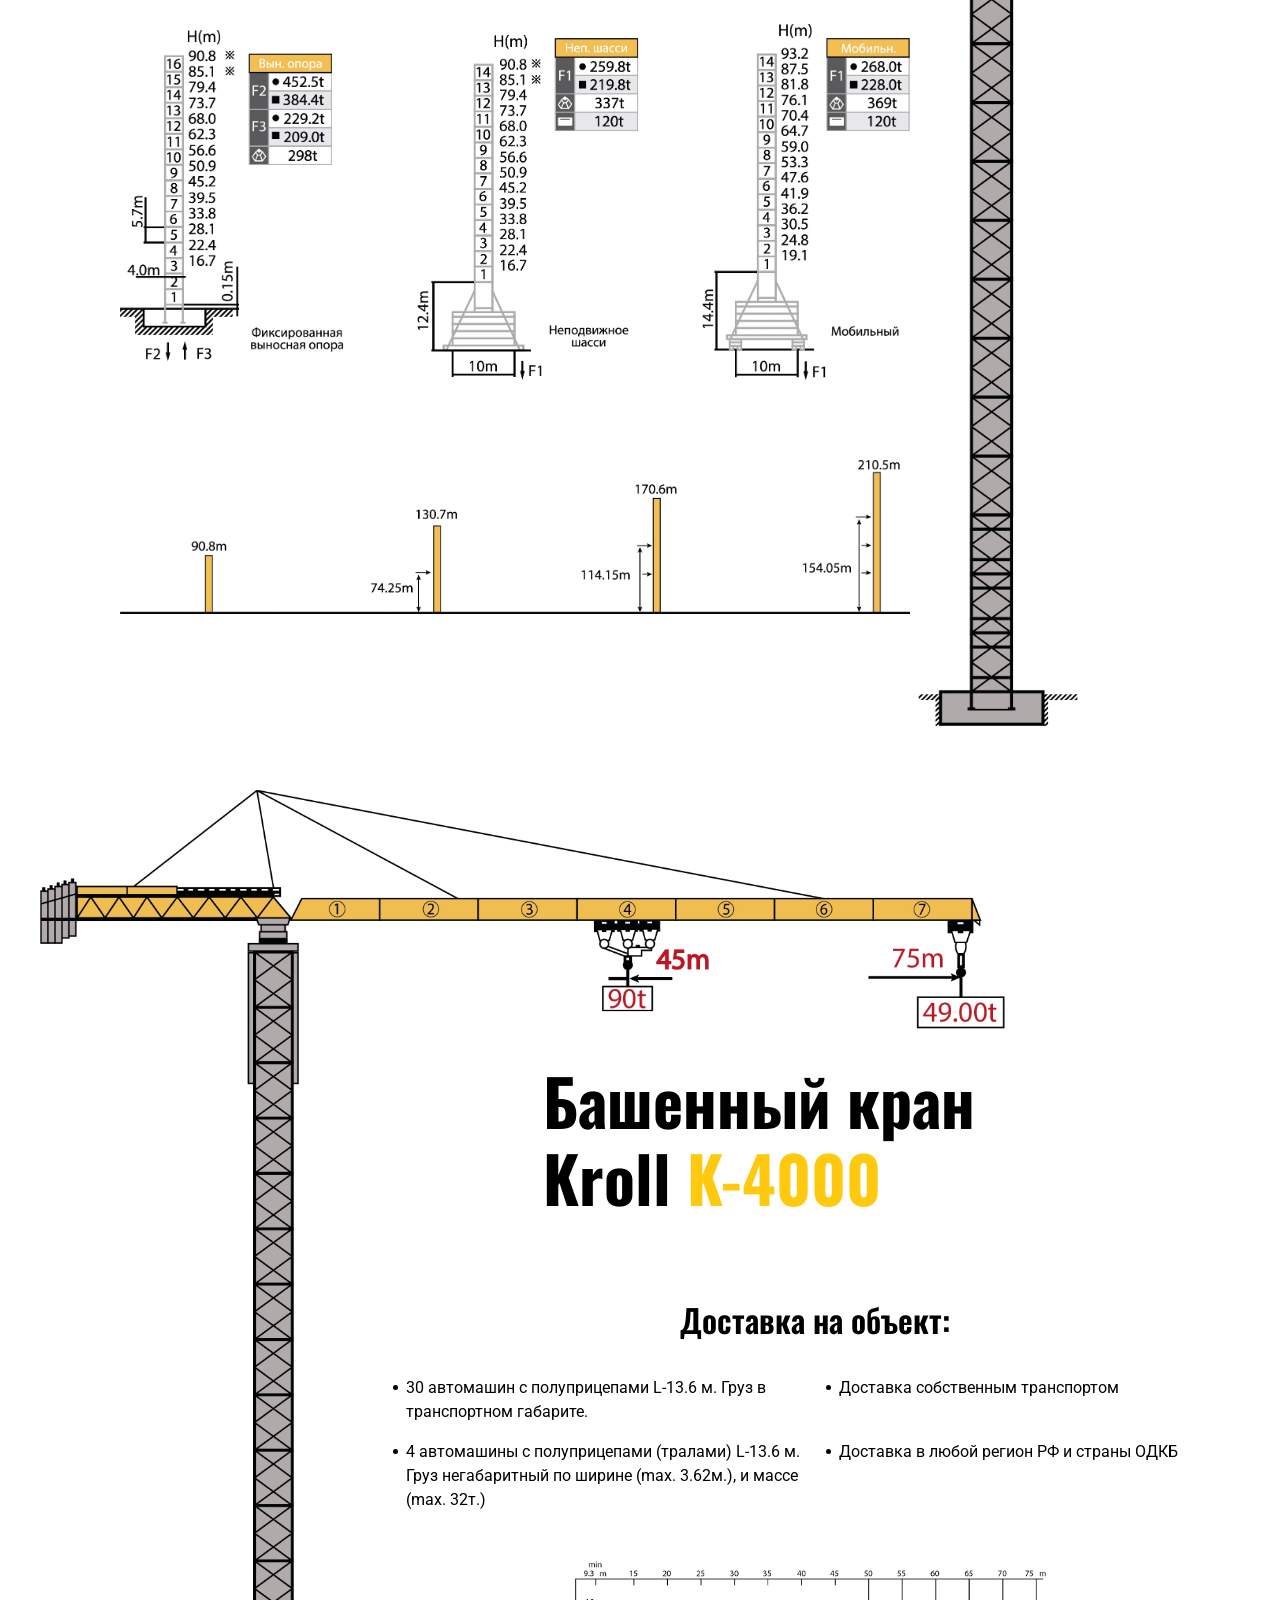
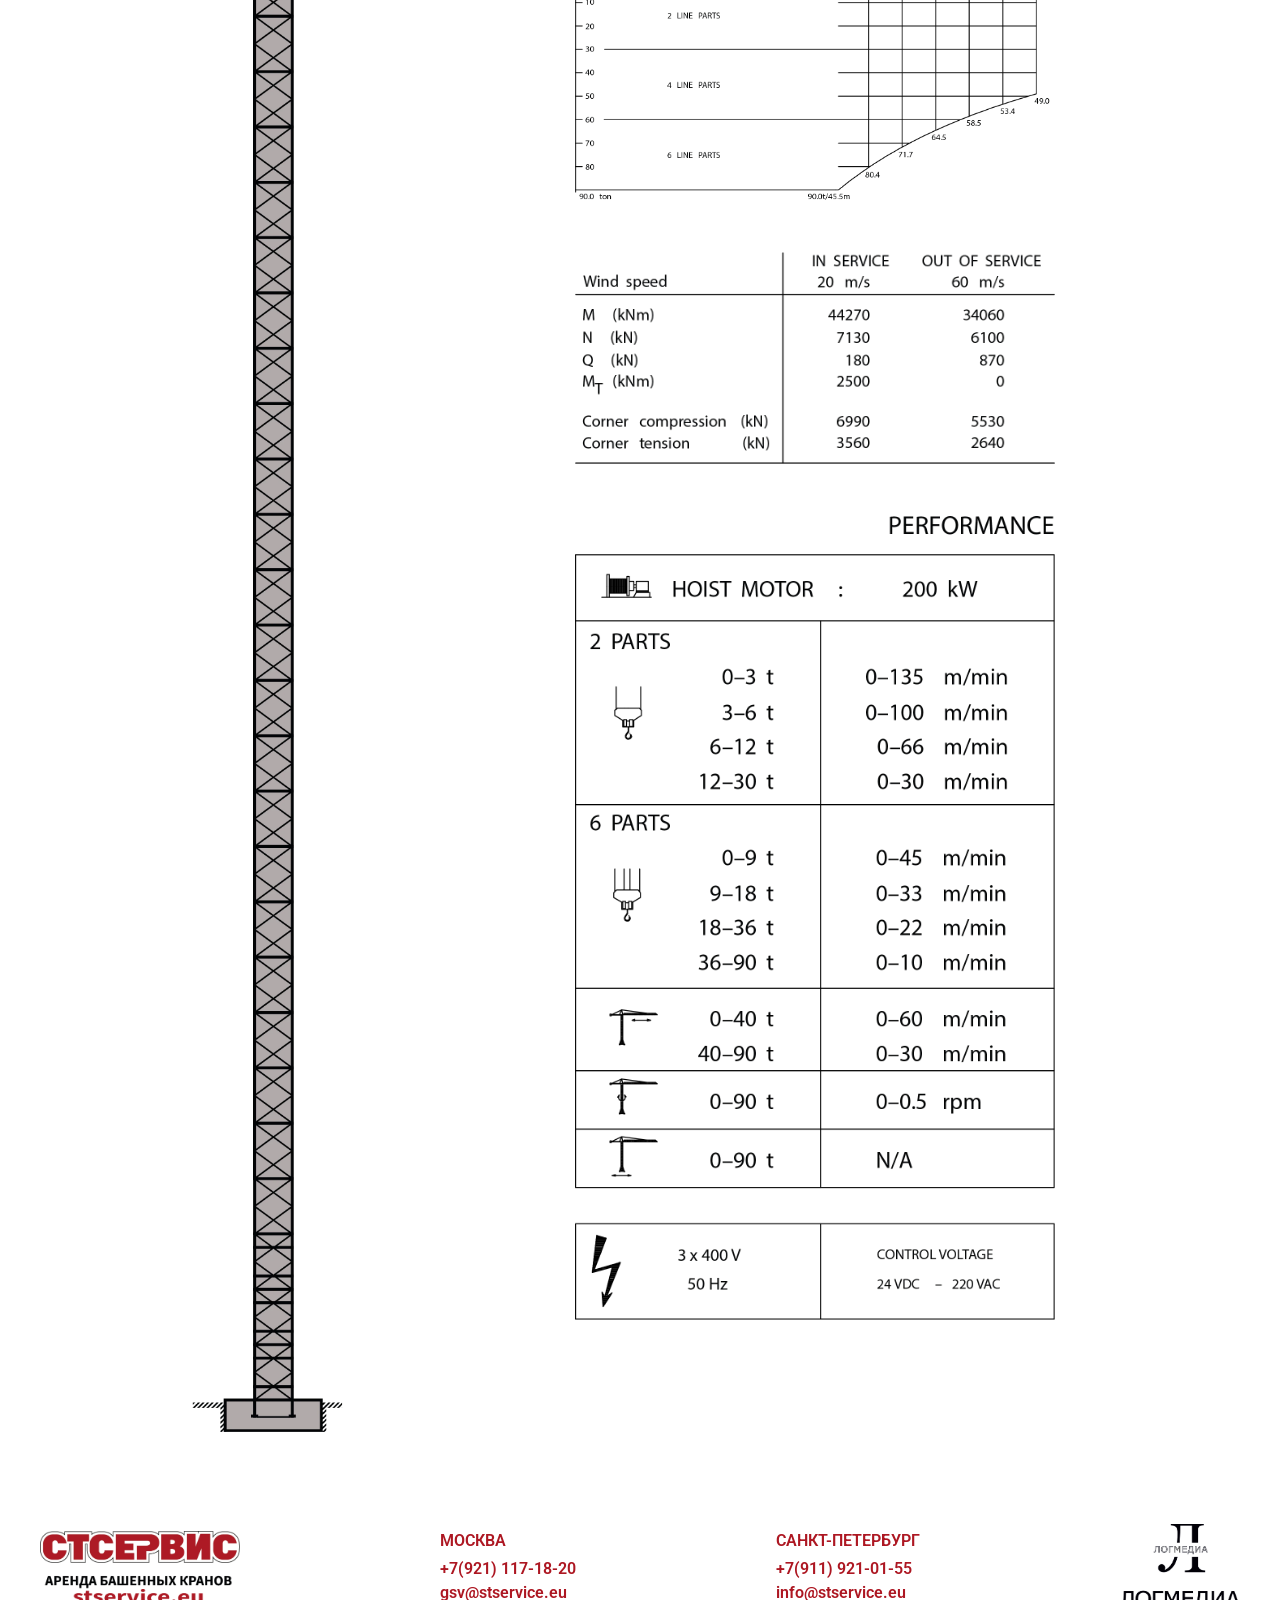
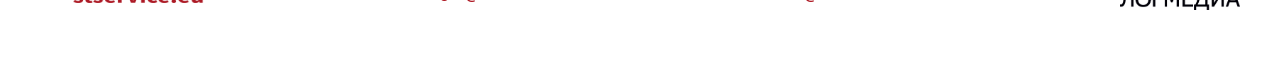
==== commit 51e17f1b: "Fixed text" ====
--- a/index.html
+++ b/index.html
@@ -50,6 +50,7 @@
           <img
             src="images/header/logo.webp"
             alt="Логотип СТСЕРВИС"
+            loading="lazy"
           >
         </a>
         <div class="header__wrapper">
@@ -277,7 +278,7 @@
                   Максимальная грузоподъемность - 63 т
                 </li>
                 <li class="crane-1__item">
-                  Максимальный вылетстрелы - 70 м (80 м)
+                  Максимальный вылет стрелы - 70 м (80 м)
                 </li>
                 <li class="crane-1__item">
                   Грузоподъемность на конце стрелы 12.0 т
@@ -340,6 +341,7 @@
               <img
                 src="images/crane-63/a7.webp"
                 alt="Диаграмма грузоподъемности"
+                loading="lazy"
               >
             </div>
           </div>
@@ -351,12 +353,14 @@
               <img
                 src="images/crane-63/a8.webp"
                 alt="Конфигурация башни"
+                loading="lazy"
               >
             </div>
             <div class="crane-1__config-img">
               <img
                 src="images/crane-63/a9.webp"
                 alt="Конфигурация башни"
+                loading="lazy"
               >
             </div>
           </div>
@@ -396,18 +400,21 @@
                 <img
                   src="images/crane-90/a11.webp"
                   alt="Диаграмма"
+                  loading="lazy"
                 >
               </div>
               <div class="crane-2__img">
                 <img
                   src="images/crane-90/a1.webp"
                   alt="Диаграмма"
+                  loading="lazy"
                 >
               </div>
               <div class="crane-2__img">
                 <img
                   src="images/crane-90/a2.webp"
                   alt="Таблица производительности"
+                  loading="lazy"
                 >
               </div>
             </div>
@@ -427,6 +434,7 @@
           <img
             src="images/header/logo.webp"
             alt="Логотип СТСЕРВИС"
+            loading="lazy"
           >
         </a>
         <ul class="footer__list">
@@ -478,6 +486,7 @@
           <img
             src="images/footer/logmedia-logo.webp"
             alt=""
+            loading="lazy"
           >
         </a>
       </div>
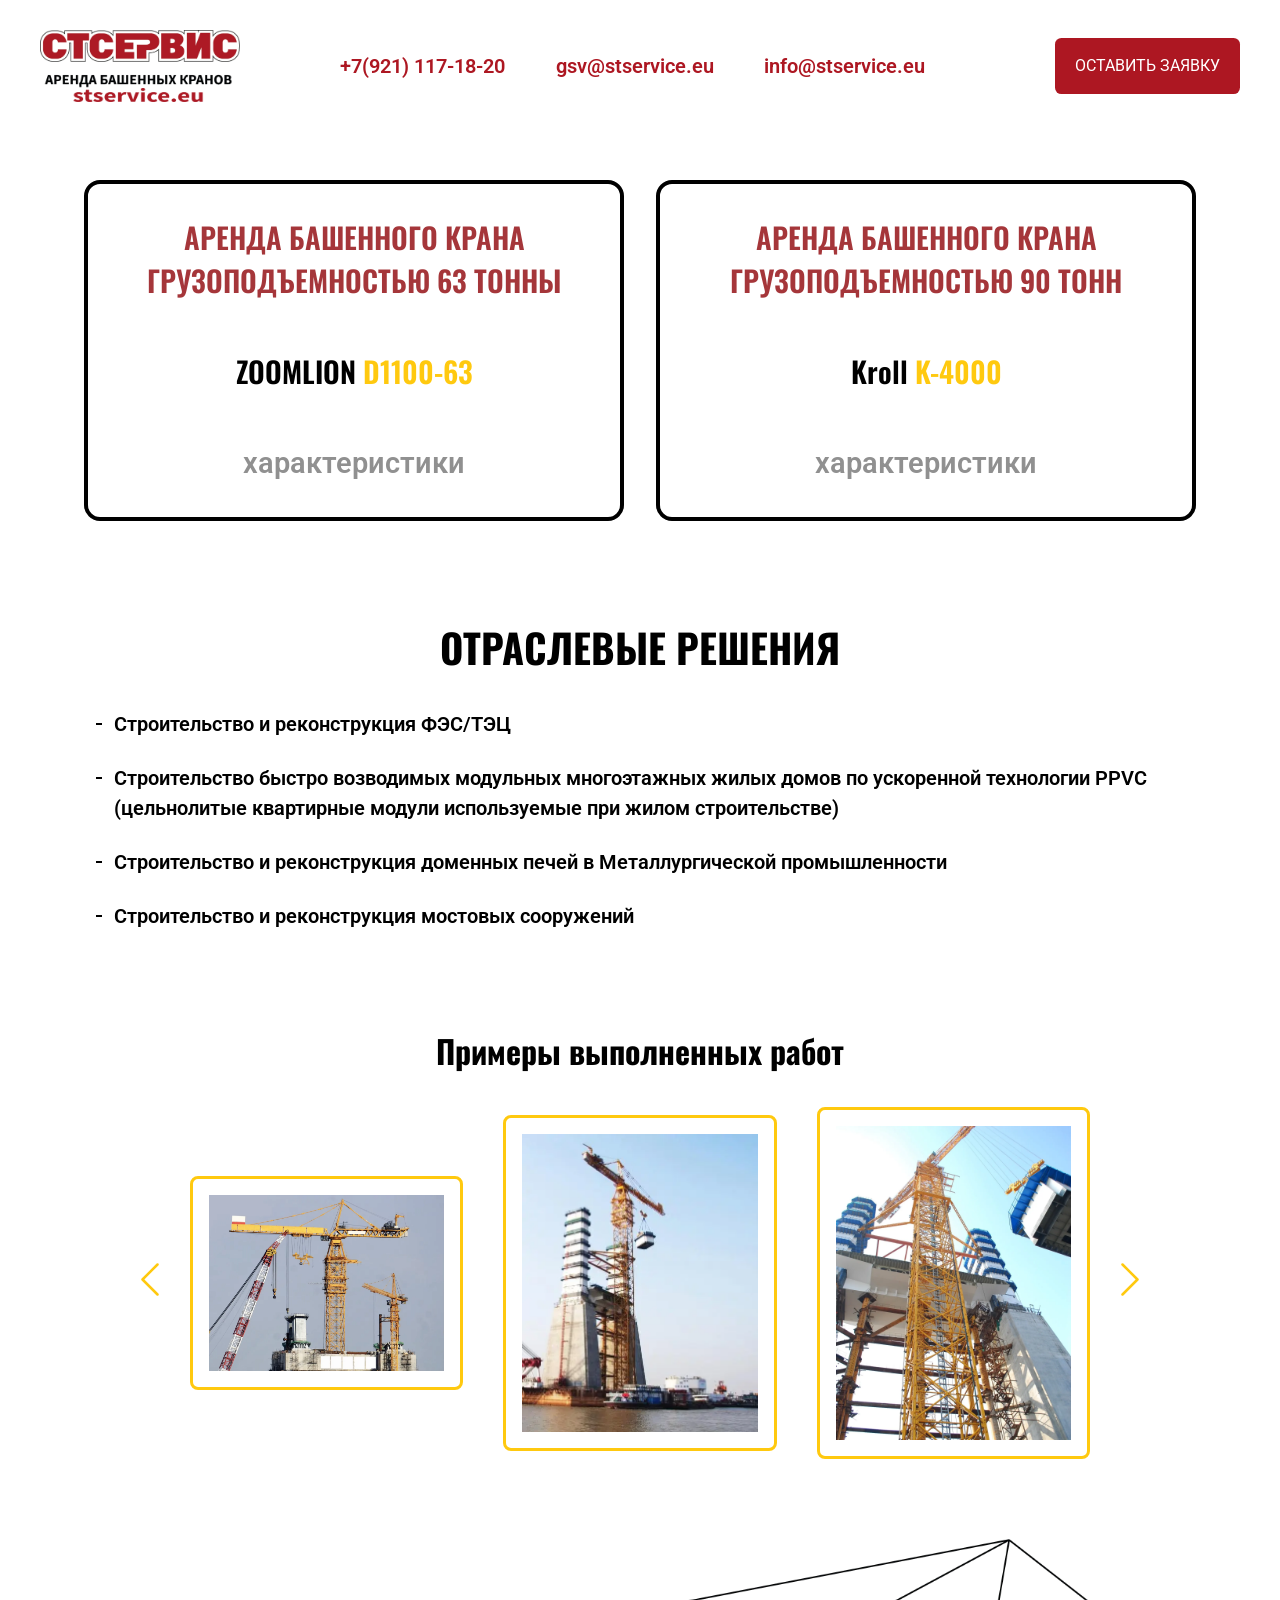
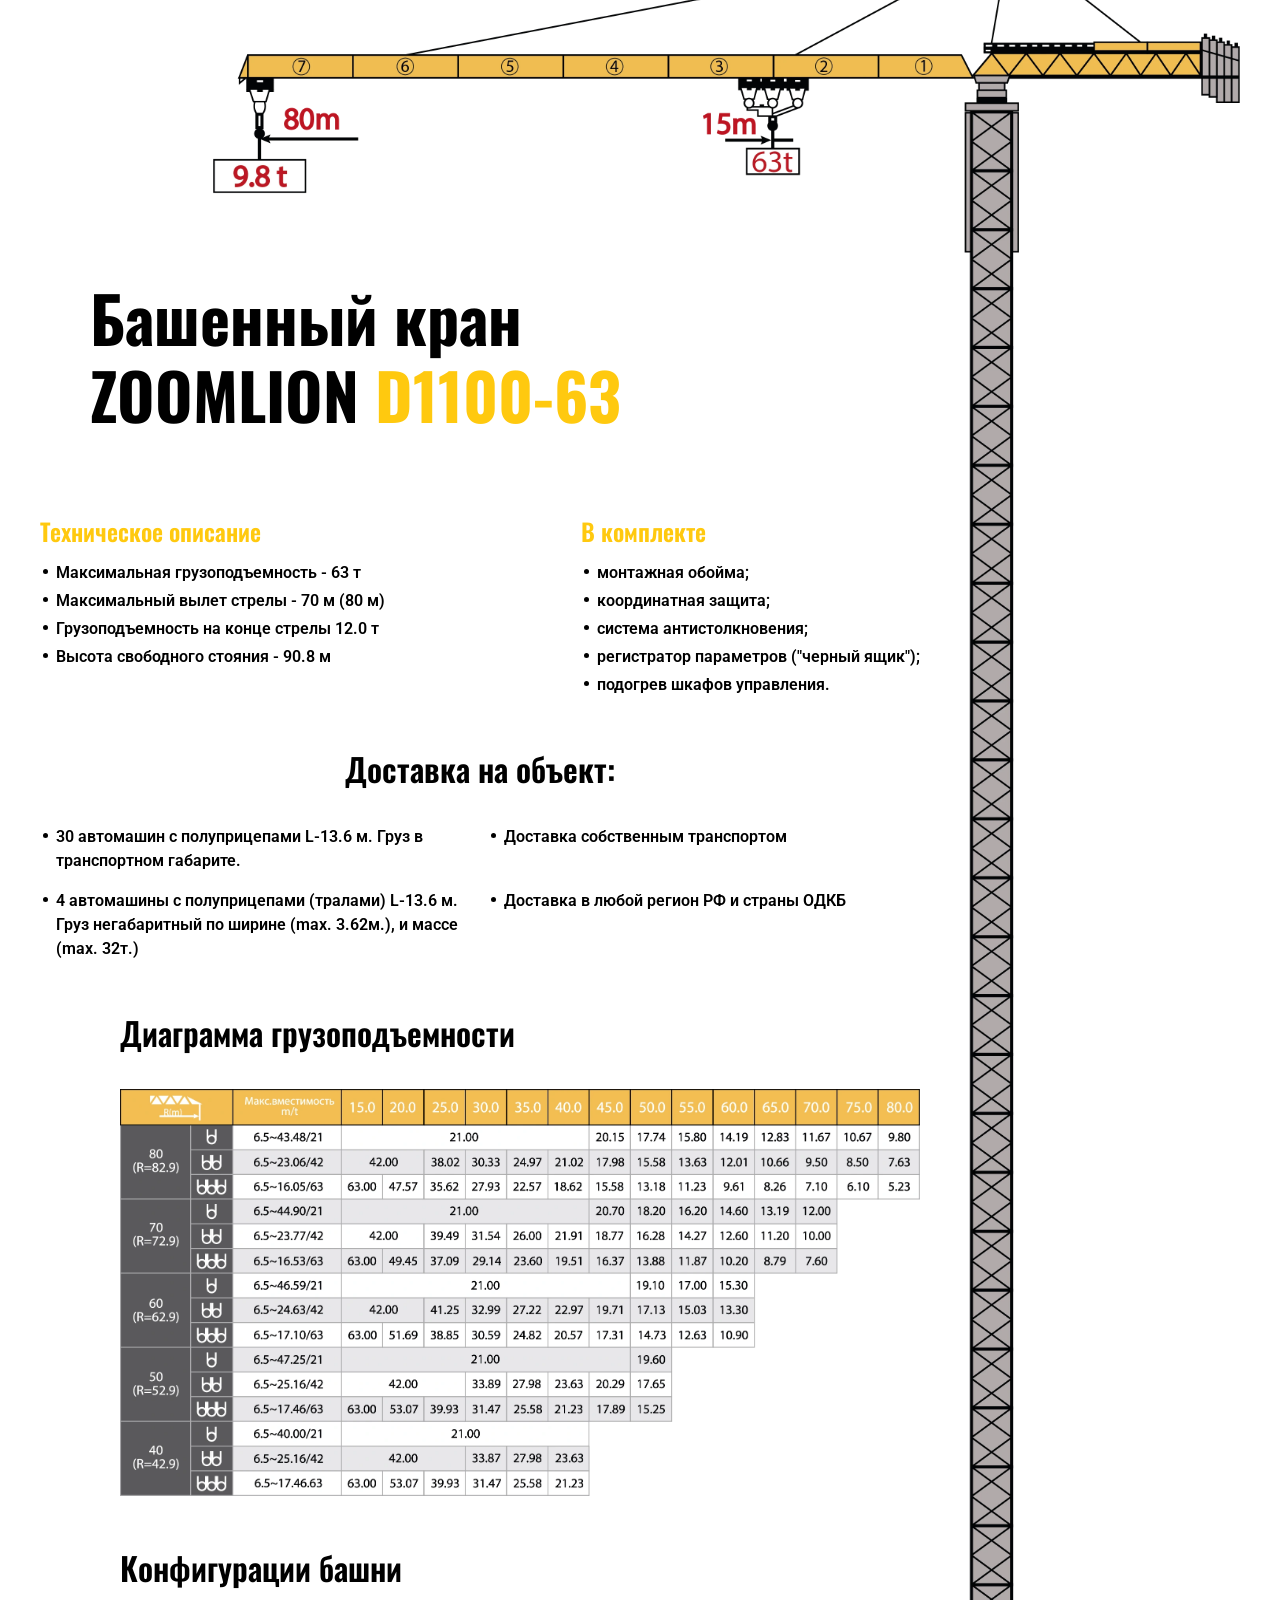
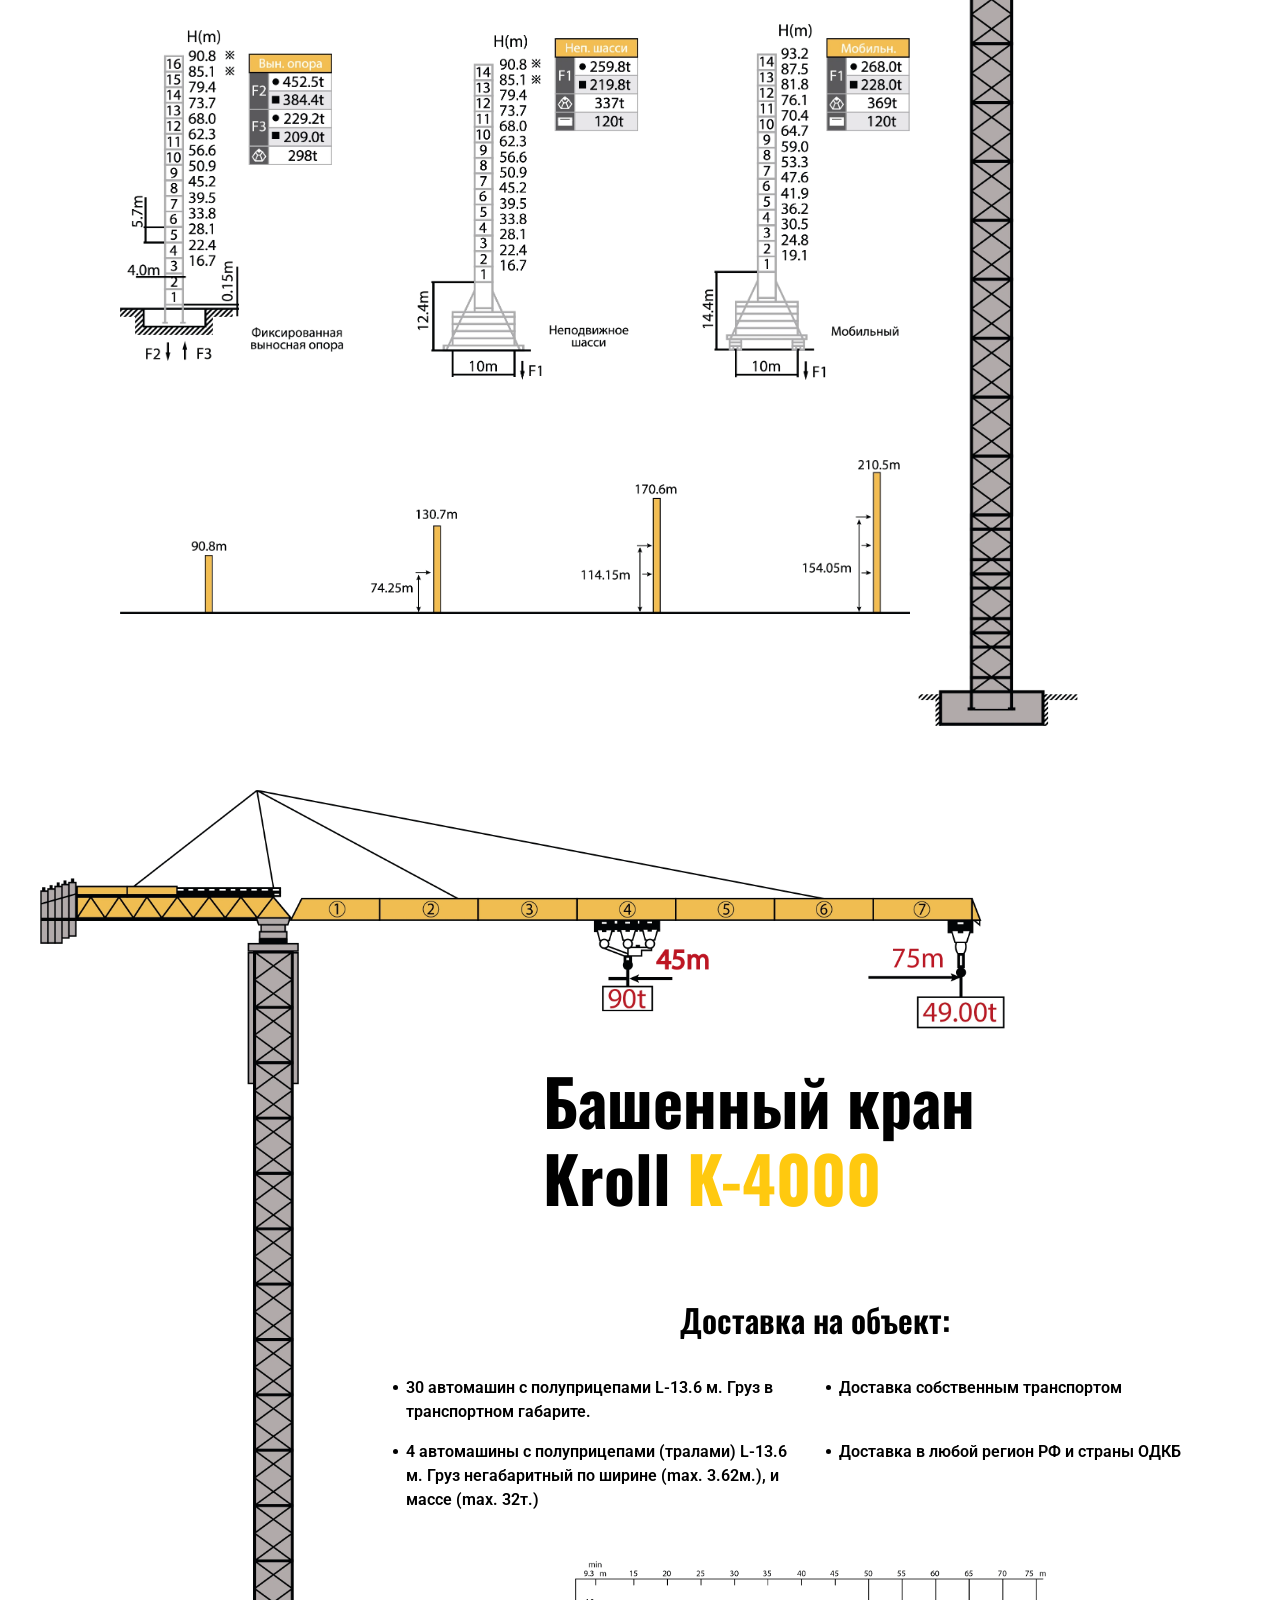
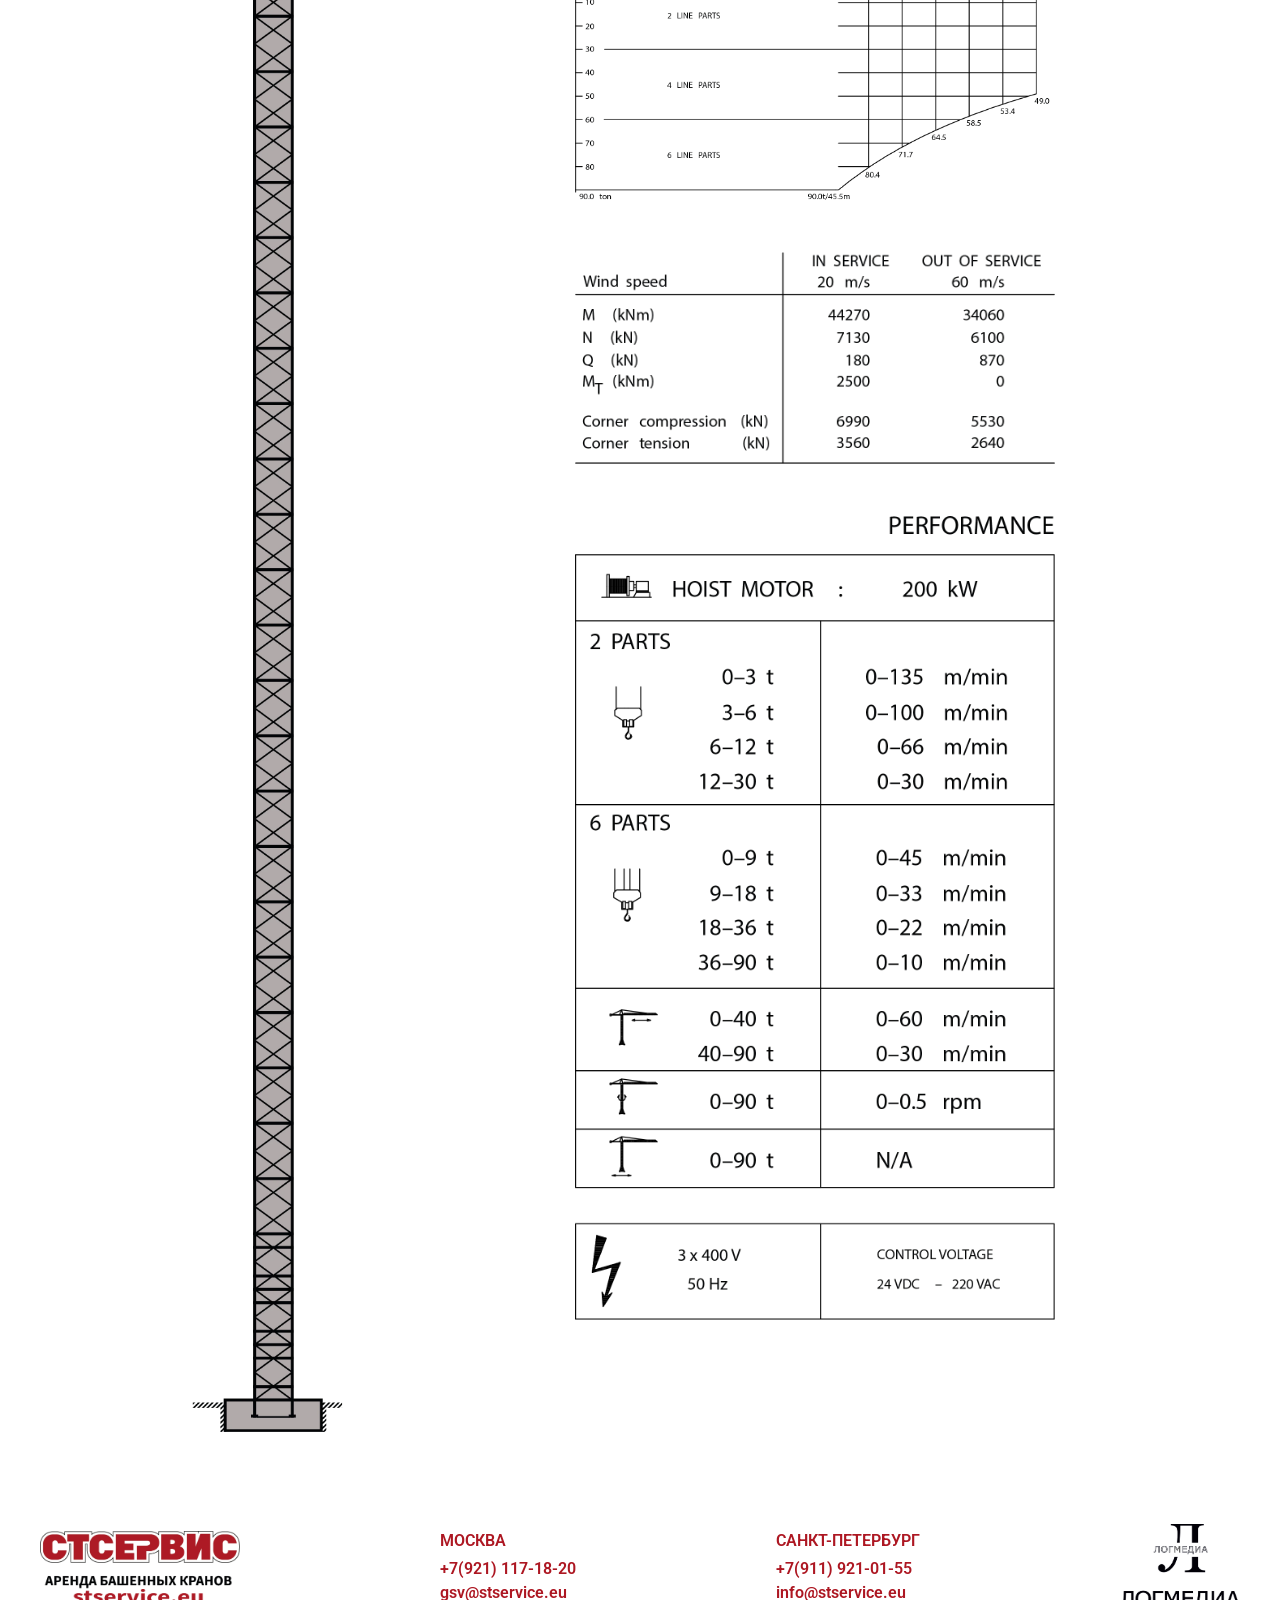
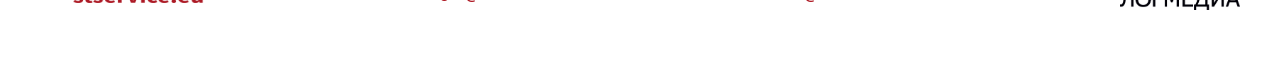
==== commit 59f4d938: "Fixed: clicable logo header and footer, increased font sise and font weight, footer updated." ====
--- a/index.html
+++ b/index.html
@@ -45,7 +45,7 @@
       <div class="header__inner">
         <a
           class="header__logo"
-          href="#"
+          href="/"
         >
           <img
             src="images/header/logo.webp"
@@ -429,7 +429,7 @@
       <div class="footer__inner">
         <a
           class="footer__logo"
-          href="#"
+          href="/"
         >
           <img
             src="images/header/logo.webp"
--- a/css/style.css
+++ b/css/style.css
@@ -107,22 +107,9 @@
 
 
   .footer__inner {
-    display: grid;
-    grid-template-columns: 1fr;
-  }
-
-  .footer__logo {
-    grid-column: 1 / 2;
-  }
-
-  .footer__logo-2 {
-    grid-column: 2 / 3;
-    grid-row: 1 / 2;
-  }
-
-  .footer__logo-2 {
-    max-width: 90px;
-  }
+    flex-wrap: wrap;
+  }
+
 
 /*  max-width: 768px */
 }
@@ -173,6 +160,21 @@
     font-size: 1.5rem;
   }
 
+  .footer__inner {
+    display: grid;
+    grid-template-columns: 1fr 1fr;
+  }
+
+  .footer__logo {
+    grid-column: 1 / -1;
+  }
+
+  .footer__logo-2 {
+  }
+
+  .footer__logo-2 {
+    max-width: 90px;
+  }
 
 
 /*  max-width: 576px */
@@ -190,10 +192,11 @@
   }
 
 
-  .footer__logo-2 {
-    grid-column: 1 / 2;
-    grid-row: 4 / 5;
-  }
-
 /*  max-width: 420px  */
+}
+
+@media (max-width: 340px) {
+  .footer__inner {
+    grid-template-columns: 1fr;
+  }
 }
